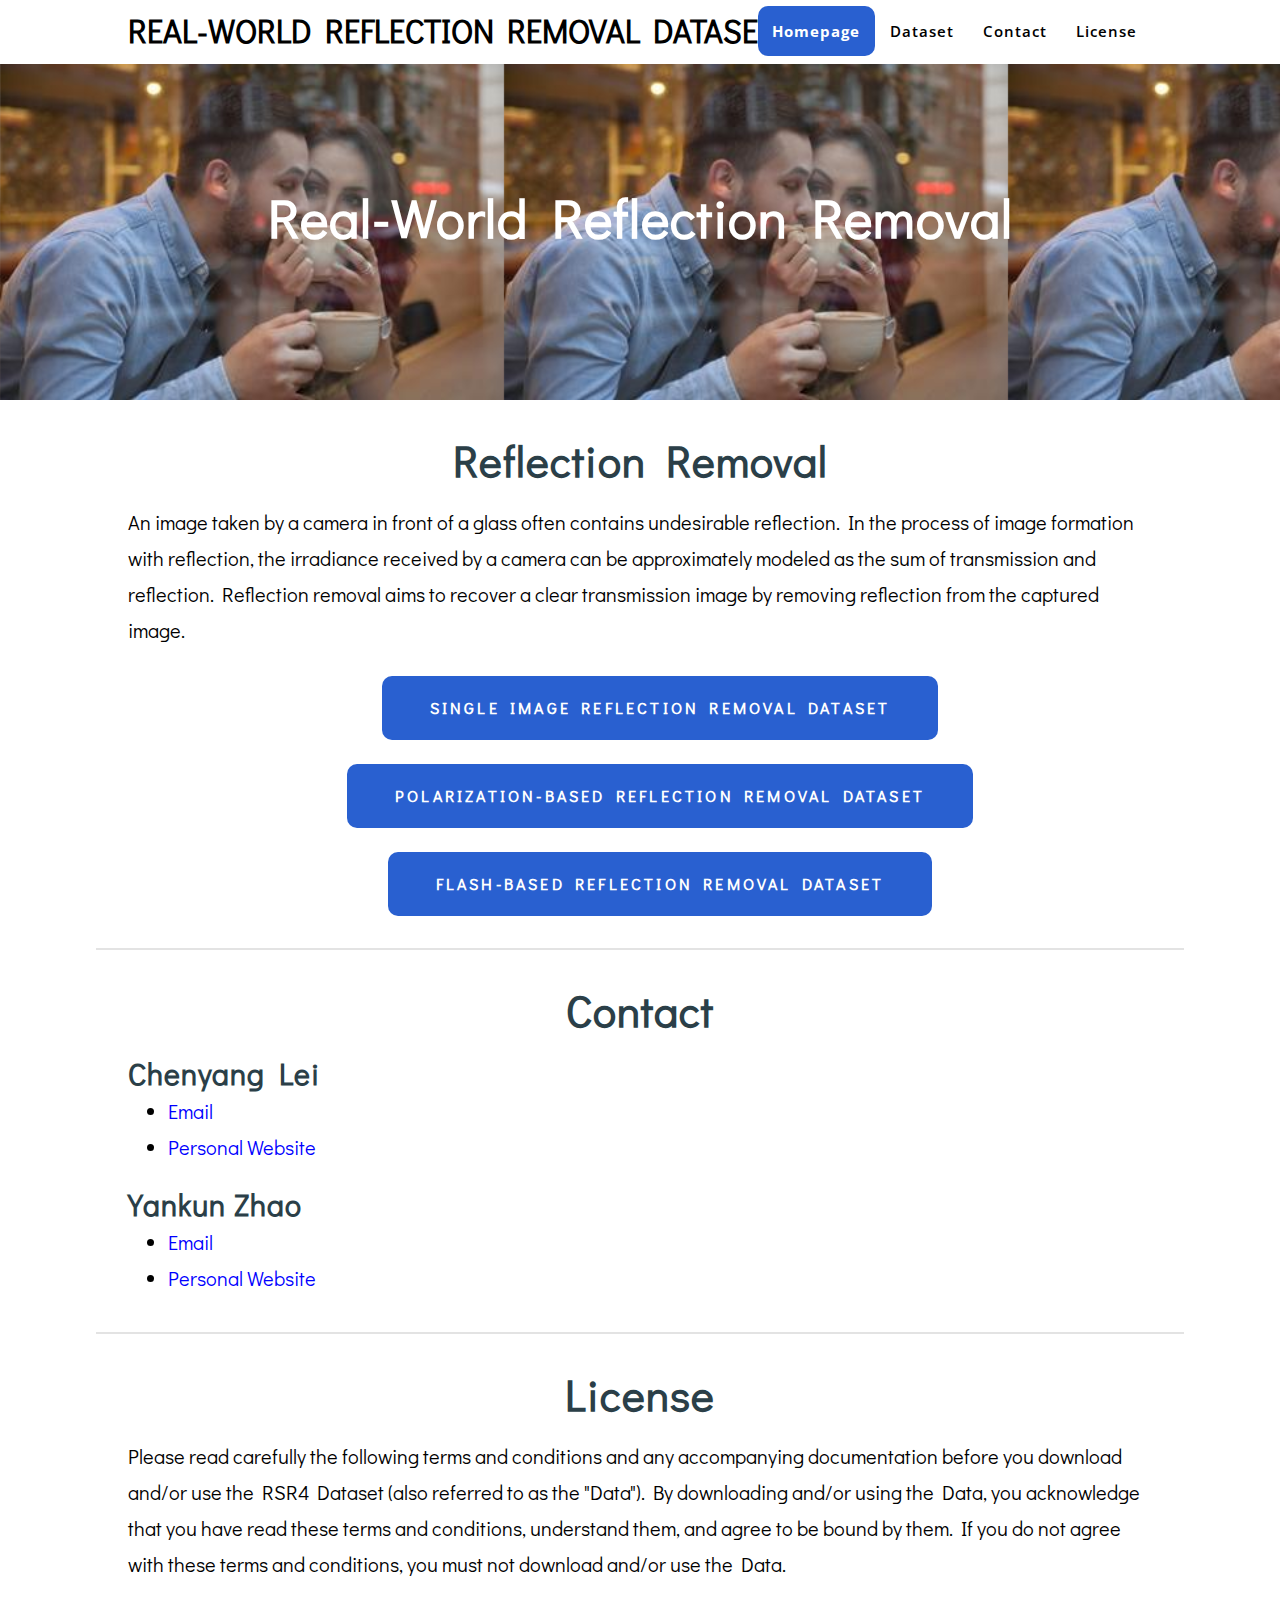
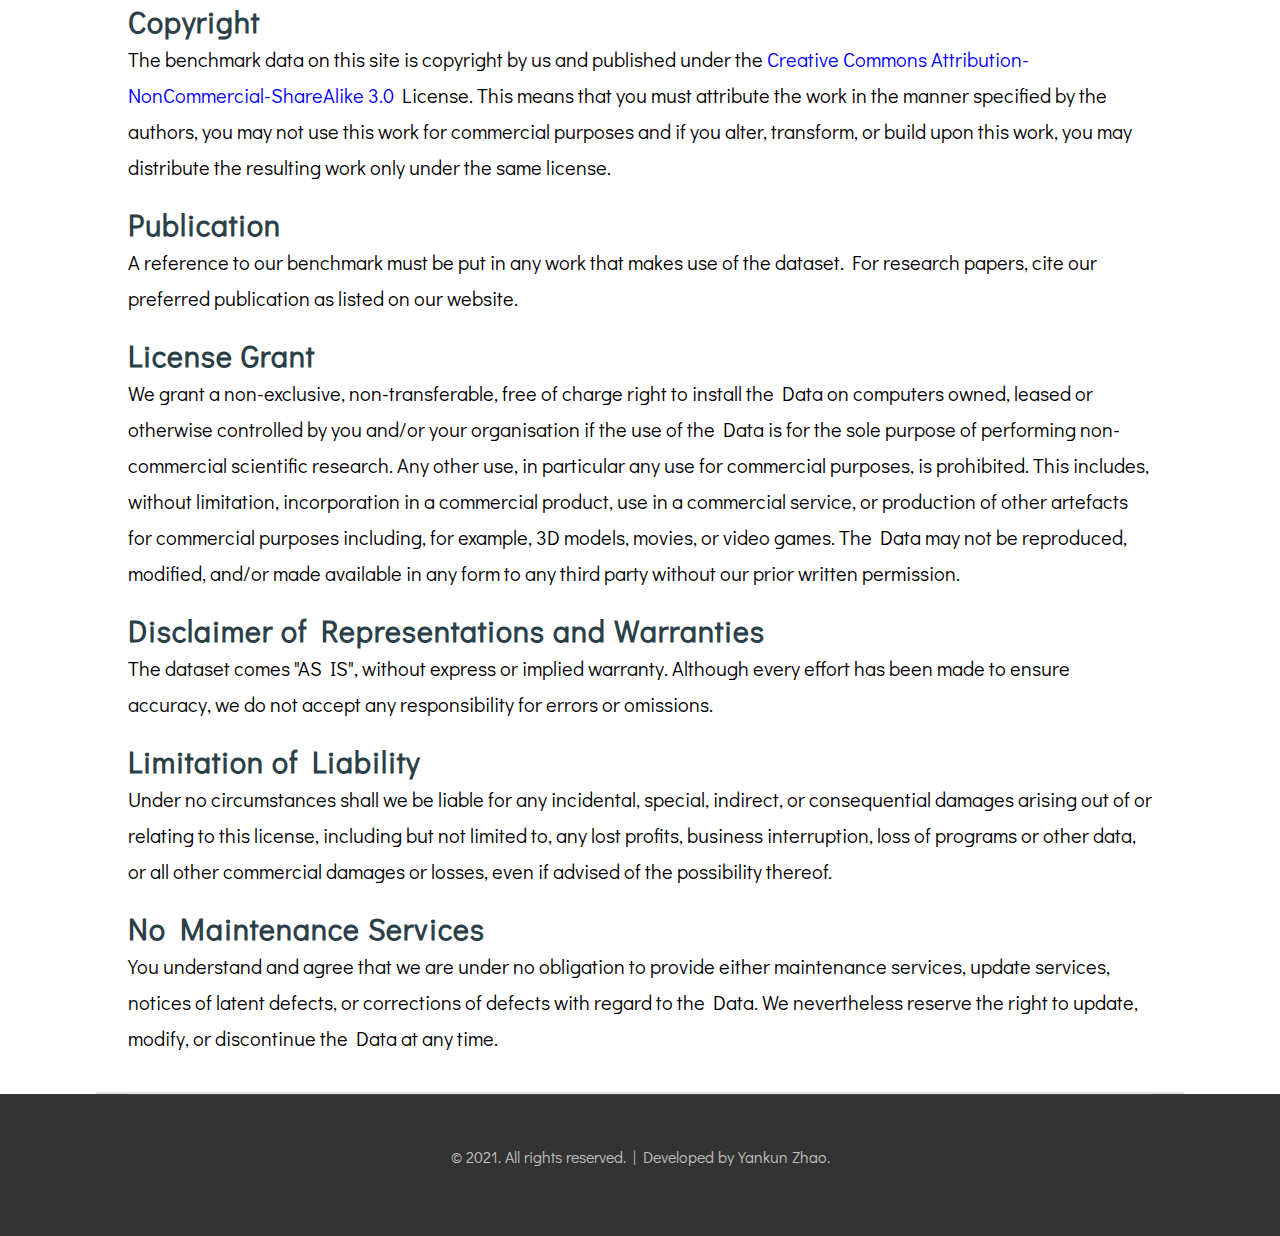
==== index.html @ a642fd0d "Update" ====
<!DOCTYPE html PUBLIC "-//W3C//DTD XHTML 1.0 Strict//EN" "http://www.w3.org/TR/xhtml1/DTD/xhtml1-strict.dtd">
<html xmlns="http://www.w3.org/1999/xhtml">




<head>
<meta http-equiv="Content-Type" content="text/html; charset=utf-8" />
<title>Real-World Reflection Removal Datasets</title>
<meta name="keywords" content="" />
<meta name="description" content="" />
<link href="https://fonts.googleapis.com/css?family=Varela" rel="stylesheet" />
<link href="https://fonts.googleapis.com/css?family=Didact+Gothic" rel="stylesheet" />
<link href="https://fonts.googleapis.com/css?family=Open+Sans:400,300,600,700,800" rel="stylesheet" />
<link href="default.css" rel="stylesheet" type="text/css" media="all" />
<link href="fonts.css" rel="stylesheet" type="text/css" media="all" />
<!-- <script src="https://ajax.googleapis.com/ajax/libs/jquery/3.5.1/jquery.min.js"></script> -->
<!-- <script> 
    $(function(){
      $("#leaderboard_table").load("./table/leaderboard.html"); 
    });
</script> -->
</head>





<body>
<div id="wrapper">
	<div id="header-wrapper">
	<div id="header" class="container">
		<div id="logo">
			<h1><a href="#header">Real-World Reflection Removal Datasets</a></h1>
		</div>
		<div id="menu">
			<ul>
				<li class="current_page_item"><a href="#header" accesskey="1" title="">Homepage</a></li>
				<li>
					<div class="dropdown">
						<a class="dropbtn">Dataset</a>
						<div class="dropdown-content">
						    <a style="padding: 10px 0px;" href="Raw-RGB Dataset.html">Single Image</a>
						    <a style="padding: 10px 0px;" href="Polarized Dataset.html">Polarization-based</a>
						    <a style="padding: 10px 0px;" href="Flash-only Dataset.html">Flash-based</a>
						</div>
					</div>
				</li>			
				<li><a href="#Contact" accesskey="3" title="">Contact</a></li>
				<li><a href="#License" accesskey="4" title="">License</a></li>
			</ul>
		</div>
	</div>
	</div>
	<div id="banner">
		<div class="container">
			<div class="title" style="margin-top: 3.5em; font-size: 20px">
				<h2>Real-World Reflection Removal</h2>
			</div>
		</div>
	</div>


	<div id="Dataset" class="container" style="border-bottom: 2px solid #E3E3E3;">
		<div class="title" style="margin-bottom: 1em; text-align: center">
			<h2>Reflection Removal</h2>
		</div>

		<p style="text-align: left;">An image taken by a camera in front of a glass often contains undesirable reflection. In the process of image formation with reflection, the irradiance received by a camera can be approximately modeled as the sum of transmission and reflection. Reflection removal aims to recover a clear transmission image by removing reflection from the captured image.</p>
		
		<ul class="actions">
			<li><a href="Raw-RGB Dataset.html" class="button">single image reflection removal dataset</a></li>
		</ul>
		<ul class="actions">
			<li><a href="Polarized Dataset.html" class="button">polarization-based reflection removal dataset</a></li>
		</ul>
		<ul class="actions">
			<li><a href="Flash-only Dataset.html" class="button">flash-based reflection removal dataset</a></li>
		</ul>

	</div>


	<div id="Contact" class="container" style="border-bottom: 2px solid #E3E3E3;">
		<div class="title" style="margin-bottom: 1em; text-align: center">
			<h2>Contact</h2>
		</div>

		
		<h3 style="margin-block-start: 0em;">Chenyang Lei</h3>
		<ul style="list-style-type: disc; line-height: 180%; font-size: 20px;">
          <li><a href="mailto:leichenyang7@gmail.com">Email</a></li>
          <li><a href="https://chenyanglei.github.io/">Personal Website</a></li>
        </ul>

        <h3 style="margin-block-start: 0em;">Yankun Zhao</h3>
		<ul style="list-style-type: disc; line-height: 180%; font-size: 20px;">
          <li><a href="mailto:yzhaock@connect.ust.hk">Email</a></li>
          <li><a href="#">Personal Website</a></li>
        </ul>       		
		
	</div>






	<div id="License" class="container" style="border-bottom: 2px solid #E3E3E3;">
		<div class="title" style="margin-bottom: 1em; text-align: center">
			<h2>License</h2>
		</div>

		
		<p style="text-align: left;">Please read carefully the following terms and conditions and any accompanying documentation before you download and/or use the RSR4 Dataset (also referred to as the "Data"). By downloading and/or using the Data, you acknowledge that you have read these terms and conditions, understand them, and agree to be bound by them. If you do not agree with these terms and conditions, you must not download and/or use the Data.</p>
	

	
		<h3 style="margin-block-start: 0em;">Copyright</h3>
		<p style="text-align: left;">The benchmark data on this site is copyright by us and published under the <a rel="license" href="http://creativecommons.org/licenses/by-nc-sa/3.0/" style=" font-size: 20px;">Creative Commons Attribution-NonCommercial-ShareAlike 3.0</a> License. This means that you must attribute the work in the manner specified by the authors, you may not use this work for commercial purposes and if you alter, transform, or build upon this work, you may distribute the resulting work only under the same license.</p>    		
	

	
		<h3 style="margin-block-start: 0em;">Publication</h3>
		<p style="text-align: left;">A reference to our benchmark must be put in any work that makes use of the dataset. For research papers, cite our preferred publication as listed on our website.</p>    		
	

	
		<h3 style="margin-block-start: 0em;">License Grant</h3>
		<p style="text-align: left;">We grant a non-exclusive, non-transferable, free of charge right to install the Data on computers owned, leased or otherwise controlled by you and/or your organisation if the use of the Data is for the sole purpose of performing non-commercial scientific research. Any other use, in particular any use for commercial purposes, is prohibited. This includes, without limitation, incorporation in a commercial product, use in a commercial service, or production of other artefacts for commercial purposes including, for example, 3D models, movies, or video games. The Data may not be reproduced, modified, and/or made available in any form to any third party without our prior written permission.</p>    		
	

	
		<h3 style="margin-block-start: 0em;">Disclaimer of Representations and Warranties</h3>
		<p style="text-align: left;">The dataset comes "AS IS", without express or implied warranty. Although every effort has been made to ensure accuracy, we do not accept any responsibility for errors or omissions.</p> 		
	

	
		<h3 style="margin-block-start: 0em;">Limitation of Liability</h3>
		<p style="text-align: left;">Under no circumstances shall we be liable for any incidental, special, indirect, or consequential damages arising out of or relating to this license, including but not limited to, any lost profits, business interruption, loss of programs or other data, or all other commercial damages or losses, even if advised of the possibility thereof.</p> 		
	

	
		<h3 style="margin-block-start: 0em;">No Maintenance Services</h3>
		<p style="text-align: left;">You understand and agree that we are under no obligation to provide either maintenance services, update services, notices of latent defects, or corrections of defects with regard to the Data. We nevertheless reserve the right to update, modify, or discontinue the Data at any time.</p> 		
		

	</div>
</div>



	


	<div id="copyright" class="container">
		<p>&copy; 2021. All rights reserved. | Developed by Yankun Zhao.</p>
	</div>

</body>
</html>
---- default.css ----
html, body
	{
		height: 100%;
	}
	
	body
	{
		margin: 0px;
		padding: 0px;
		background: #333333;
		font-family: 'Didact Gothic', sans-serif;
		font-size: 12pt;
		font-weight: 400;
		color: #000000;
	}

	/*body
	{
		margin: 0px;
		padding: 0px;
		background: #181818;
		font-family: 'Didact Gothic', sans-serif;
		font-size: 12pt;
		font-weight: 200;
		color: #FFF;
	}*/
	
	
	h1, h2, h3, h4
	{
		margin: 0;
		padding: 0;
		font-weight: 700;
		color: #2B3F48;
	}

	h2
	{
		letter-spacing: 1px;
	}

	h3
	{
		font-size: 30px;
		margin-top: 1em;
		letter-spacing: 1px;
	}

	h4
	{
		font-size: 25px;
		margin-top: 1em;
		letter-spacing: 0.5px;
	}
	
	p, ol, ul
	{
		margin-top: 0;
	}
	
	ol, ul
	{
		padding: 0;
		list-style-type: disc;
	}

	ul
	{
		display: block;
	    list-style-type: disc;
	    margin-block-start: 0em;
	    margin-block-end: 1em;
	    margin-inline-start: 0px;
	    margin-inline-end: 0px;
	    padding-inline-start: 40px;
	}
	
	ul.actions
	{	
		list-style-type: none;
		text-align: center;
	}
		
	ul.actions li
	{
	}
	
	p
	{
		font-size: 20px;
		line-height: 180%;
	}
	
	strong
	{
	}
	
	a
	{
		color: #0000FF;
		text-decoration: none;
	}
	
	a:hover
	{
		text-decoration: underline;
	}
	
	.container
	{
		overflow: visible;
		margin: 0em auto;
		width: 80%;
	}
	
/*********************************************************************************/
/* Image Style                                                                   */
/*********************************************************************************/

	.image
	{
		display: inline-block;
	}
	
	.image img
	{
		display: block;
		width: 100%;
	}
	
	.image-full
	{
		display: block;
		width: 100%;
		margin: 0 0 2em 0;
	}
	
	.image-left
	{
		float: left;
		margin: 0 2em 2em 0;
	}
	
	.image-centered
	{
		display: block;
		margin: 0 0 2em 0;
	}
	
	.image-centered img
	{
		margin: 0 auto;
		width: auto;
	}

/*********************************************************************************/
/* List Styles                                                                   */
/*********************************************************************************/

	ul.staff
	{
		margin-bottom: 3em;
	}

	ul.staff li
	{
		display: inline-block;
	}
	
	ul.staff li img
	{
		width: 80%;
		border-radius: 50%;
	}


/*********************************************************************************/
/* Social Icon Styles                                                            */
/*********************************************************************************/

	ul.contact
	{
		margin: 0;
		padding: 2em 0em 0em 0em;
		list-style: none;
	}
	
	ul.contact li
	{
		display: inline-block;
		padding: 0em 0.30em;
		font-size: 1em;
	}
	
	ul.contact li span
	{
		display: none;
		margin: 0;
		padding: 0;
	}
	
	ul.contact li a
	{
		color: #FFF;
	}
	
	ul.contact li a:before
	{
		display: inline-block;
		background: #3f3f3f;
		width: 40px;
		height: 40px;
		line-height: 40px;
		border-radius: 20px;
		text-align: center;
		color: #FFFFFF;
	}
	
	ul.contact li a.icon-twitter:before { background: #2DAAE4; }
	ul.contact li a.icon-facebook:before { background: #39599F; }
	ul.contact li a.icon-dribbble:before { background: #C4376B;	}
	ul.contact li a.icon-tumblr:before { background: #31516A; }
	ul.contact li a.icon-rss:before { background: #F2600B; }

/*********************************************************************************/
/* Button Style                                                                  */
/*********************************************************************************/

	.button
	{
		display: inline-block;
		padding: 0em 3em;
		background: #009E2D;
		letter-spacing: 0.20em;
		line-height: 4em;
		text-decoration: none;
		text-transform: uppercase;
		font-weight: 400;
		font-size: 1em;
		color: #FFF;
	}
	
	.button:before
	{
		display: inline-block;
		background: #FFC31F;
		margin-right: 1em;
		width: 40px;
		height: 40px;
		line-height: 40px;
		border-radius: 20px;
		text-align: center;
		color: #272925;
	}
	
/*********************************************************************************/
/* Heading Titles                                                                */
/*********************************************************************************/

	.title
	{
		margin-bottom: 2em;
	}
	
	.title h2
	{
		font-size: 2.7em;
	}
	
	.title .byline
	{
		font-size: 1.7em;
		color: #6F6F6F;
	}
		
/*********************************************************************************/
/* 4-column                                                                      */
/*********************************************************************************/

	.box1,
	.box2,
	.box3,
	.box4
	{
		width: 235px;
	}
	
	.box1,
	.box2,
	.box3,
	{
		float: left;
		margin-right: 20px;
	}
	
	.box4
	{
		float: right;
	}
	
/*********************************************************************************/
/* 3-column                                                                      */
/*********************************************************************************/

	.boxA,
	.boxB,
	.boxC
	{
		width: 20%;
	}

	.boxA
	{
		float: left;
		margin-left: 15%;
		margin-right: 5%;
	}
	
	.boxB{
		float: left;
		margin-right: 5%;
	}

	.boxC
	{
		float: right;
		margin-right: 15%;
	}

/*********************************************************************************/
/* 2-column                                                                      */
/*********************************************************************************/

	.tbox1,
	.tbox2
	{
		width: 575px;
	}
	
	.tbox1
	{
		float: left;
	}

	.tbox2
	{
		float: right;
	}
	
	#wrapper
	{
		background: #FFF;
	}

/*********************************************************************************/
/* Header                                                                        */
/*********************************************************************************/

	#header-wrapper
	{
		height: 4em;
		background: #FFF;
	}

	#header
	{
		position: relative;
		padding: 3em 0em;
	}

/*********************************************************************************/
/* Logo                                                                          */
/*********************************************************************************/

	#logo
	{
		position: absolute;
		top: 0.6em;
		left: 0;
	}
	
	#logo h1
	{
		color: #FFF;
	}
	
	#logo a
	{
		font-family: 'Didact Gothic', sans-serif;
		text-decoration: none;
		text-transform: uppercase;
		color: #000000;
	}

/*********************************************************************************/
/* Menu                                                                          */
/*********************************************************************************/

	#menu
	{
		position: absolute;
		top: 1.25em;
		right: 0;
		font-weight: 600;
	}
	
	#menu ul
	{
		display: inline-block;
	}
	
	#menu li
	{
		display: block;
		float: left;
		text-align: center;
	}
	
	#menu li a, #menu li span
	{
		font-family: 'Open Sans', sans-serif;

		padding: 1em 1em;
		letter-spacing: 1px;
		text-decoration: none;
		/*text-transform: uppercase;*/
		font-size: 11pt;
		color: #000000;
	}
	
	#menu li:hover a, #menu li.active a, #menu li.active span
	{
		font-weight: 700;
	}
	
	#menu .current_page_item a
	{
		background: #2960d0;
		border-radius: 10px;
		color: #FFF;
		font-weight: 700;
	}
	
	#menu .icon
	{
	}

/*********************************************************************************/
/* Banner                                                                        */
/*********************************************************************************/

	#banner
	{
		height: 15em;
		overflow: hidden;
		padding: 3em 0em 3em 0em;
		background-image: url(./images/6.jpg), linear-gradient(180deg, white, #666666);
		background-repeat: repeat;
		background-size: auto 100%;
		text-align: center;
		color: rgba(255,255,255,.8);
	}

	#banner .title
	{	
		font-family: 'Didact Gothic', sans-serif;
		margin-bottom: 1em;
	}

	#banner .title h2
	{
		color: #FFF;
	}

	#banner .title .byline
	{
		color: rgba(255,255,255,.6);
	}
	
	#banner .button
	{
		margin-top: 3em;
		background: #2960d0 !important;
		border-radius: 10px;
		color: #FFF;
		font-weight: 700;
	}

/*********************************************************************************/
/* Page                                                                          */
/*********************************************************************************/

	#page
	{
		padding: 5em 0em;
		text-align: center;
	}
	
	#page .button
	{
		margin-top: 2em;
		display: inline-block;
		text-align: center;
	}

/*********************************************************************************/
/* Content                                                                       */
/*********************************************************************************/

	#content
	{
	}

/*********************************************************************************/
/* Sidebar                                                                       */
/*********************************************************************************/

	#sidebar
	{
	}

/*********************************************************************************/
/* Footer                                                                        */
/*********************************************************************************/

	#footer
	{
	}

/*********************************************************************************/
/* Copyright                                                                     */
/*********************************************************************************/

	#copyright
	{
		overflow: hidden;
		padding: 3em 0em;
		border-top: 1px solid rgba(255,255,255,0.08);
	}
	
	#copyright p
	{
		text-align: center;
		font-size: 1em;
		color: rgba(255,255,255,0.7);
	}
	
	#copyright a
	{
		text-decoration: none;
		color: rgba(255,255,255,0.8);
	}

/*********************************************************************************/
/* Featured                                                                      */
/*********************************************************************************/

	#featured
	{
		overflow: hidden;
		padding: 5em 0em;
		background: #009E2D;
		color: rgba(255,255,255,.8);
		text-align: center;
	}

	#featured a
	{
		color: rgba(255,255,255,1);
	}
	
	#featured .button
	{
		background: #FFF;
		margin-top: 3em;
		font-size: 1em;
		color: #009E2D;
	}

	#featured .title
	{
	}

	#featured .title h2
	{
		color: #FFF;
	}

	#featured .title .byline
	{
		color: rgba(255,255,255,.6);
	}

/*********************************************************************************/
/* Featured                                                                      */
/*********************************************************************************/

.box
{
	padding: 2em 2em 2em 2em;
	border: 2px solid rgba(0,0,0,0.1);
	border-radius: 10px;
	text-align: center;
}


	#extra
	{
		overflow: hidden;
		padding: 2em 2em 1em 2em;
	}
	
	#extra .title
	{
		text-align: center;
	}
	
	#extra .button
	{
		margin-top: 5em;
	}
	
	#extra .fa
	{
		display: block;
		margin-bottom: 0.5em;
		text-align: center;
		font-size: 3em;
	}

	#Dataset
	{
		overflow: hidden;
		padding: 2em 2em 1em 2em;
	}

	#Dataset .button
	{
		margin-top: 0.5em;
		background: #2960d0 !important;
		border-radius: 10px;
		color: #FFF;
		font-weight: 700;
	}

	#Leaderboard
	{
		overflow: hidden;
		padding: 2em 2em 1em 2em;
	}

	#Contact
	{
		overflow: hidden;
		padding: 2em 2em 1em 2em;
	}

	#License
	{
		overflow: hidden;
		padding: 2em 2em 1em 2em;
	}

pre 
{
    display: block;
    padding: 9.5px;
    margin: 0 0 10px;
    font-size: 13px;
    line-height: 1.42857143;
    color: #333;
    word-break: break-all;
    word-wrap: break-word;
    background-color: #f5f5f5;
    border: 1px solid #ccc;
    border-radius: 10px;
    text-align: left;
}

.styled-table {
    border-collapse: collapse;
    margin: 25px 0;
    font-family: 'Didact Gothic', sans-serif;
	font-size: 17px;
	letter-spacing: 0.1em;
    width: 100%;
    box-shadow: 0 0 20px rgba(0, 0, 0, 0.15);
    font-weight: 600;
}

.styled-table thead tr {
	font-size: 17px;
	font-weight: 700;
    background-color: #2960d0;
    color: #ffffff;
    text-align: center;
}

.styled-table th,
.styled-table td {
    padding: 12px 15px;
    text-align: center;
}

.styled-table tbody tr {
    border-bottom: 1px solid #dddddd;
    text-align: center;
}

.styled-table tbody tr:nth-of-type(even) {
    background-color: #f3f3f3;
}

.styled-table tbody tr:last-of-type {
    border-bottom: 2px solid #2960d0;
}

.dropbtn {
}

.dropdown {
	position: relative;
	display: inline-block;
}

.dropdown-content {
	border-radius: 10px;
	margin-top: 1em;
	display: none;
	position: absolute;
	background-color: #f1f1f1;
	width: 180%;
	box-shadow: 0px 8px 16px 0px rgba(0,0,0,0.2);
	z-index: 1;
	overflow:auto;
}

.dropdown-content a {
	color: black;
	text-decoration: none;
	display: block;
}

.dropdown-content a:hover {background-color: #ddd;}

.dropdown:hover .dropdown-content {display: block; background-color: #f1f1f1;}

.dropdown:hover .dropbtn {}

/*background: #2960d0;
		border-radius: 10px;
		color: #FFF;
		font-weight: 700;*/
/*#DSlist a{background-color: #f1f1f1;}

#DSlist .dropdown-content{background-color: #f1f1f1;}

#DSlist a:hover {background-color: #ddd;}*/

#menu .dropdown-content a
{
	background-color: #f1f1f1;
	padding: 10px 3px;
	color: black;
	font-weight: 700;
}

#menu .dropdown-content a:hover {background-color: #ddd;}
---- fonts.css ----
@charset 'UTF-8';

@font-face{font-family:'FontAwesome';src:url('font/fontawesome-webfont.eot?v=4.0.1');src:url('font/fontawesome-webfont.eot?#iefix&v=4.0.1') format('embedded-opentype'),url('font/fontawesome-webfont.woff?v=4.0.1') format('woff'),url('font/fontawesome-webfont.ttf?v=4.0.1') format('truetype'),url('font/fontawesome-webfont.svg?v=4.0.1#fontawesomeregular') format('svg');font-weight:normal;font-style:normal}

/*********************************************************************************/
/* Icons                                                                         */
/* Powered by Font Awesome by Dave Gandy | http://fontawesome.io                 */
/* Licensed under the SIL OFL 1.1 (font), MIT (CSS)                              */
/*********************************************************************************/

	.fa
	{
		text-decoration: none;
	}

		.fa:before
		{
			display:inline-block;
			font-family: FontAwesome;
			font-size: 1.25em;
			text-decoration: none;
			font-style: normal;
			font-weight: normal;
			line-height: 1;
			-webkit-font-smoothing:antialiased;
			-moz-osx-font-smoothing:grayscale;
		}

		.fa-lg{font-size:1.3333333333333333em;line-height:.75em;vertical-align:-15%}
		.fa-2x{font-size:2em}
		.fa-3x{font-size:3em}
		.fa-4x{font-size:4em}
		.fa-5x{font-size:5em}
		.fa-fw{width:1.2857142857142858em;text-align:center}
		.fa-ul{padding-left:0;margin-left:2.142857142857143em;list-style-type:none}.fa-ul>li{position:relative}
		.fa-li{position:absolute;left:-2.142857142857143em;width:2.142857142857143em;top:.14285714285714285em;text-align:center}.fa-li.fa-lg{left:-1.8571428571428572em}
		.fa-border{padding:.2em .25em .15em;border:solid .08em #eee;border-radius:.1em}
		.pull-right{float:right}
		.pull-left{float:left}
		.fa.pull-left{margin-right:.3em}
		.fa.pull-right{margin-left:.3em}
		.fa-spin{-webkit-animation:spin 2s infinite linear;-moz-animation:spin 2s infinite linear;-o-animation:spin 2s infinite linear;animation:spin 2s infinite linear}
		@-moz-keyframes spin{0%{-moz-transform:rotate(0deg)} 100%{-moz-transform:rotate(359deg)}}@-webkit-keyframes spin{0%{-webkit-transform:rotate(0deg)} 100%{-webkit-transform:rotate(359deg)}}@-o-keyframes spin{0%{-o-transform:rotate(0deg)} 100%{-o-transform:rotate(359deg)}}@-ms-keyframes spin{0%{-ms-transform:rotate(0deg)} 100%{-ms-transform:rotate(359deg)}}@keyframes spin{0%{transform:rotate(0deg)} 100%{transform:rotate(359deg)}}.fa-rotate-90{filter:progid:DXImageTransform.Microsoft.BasicImage(rotation=1);-webkit-transform:rotate(90deg);-moz-transform:rotate(90deg);-ms-transform:rotate(90deg);-o-transform:rotate(90deg);transform:rotate(90deg)}
		.fa-rotate-180{filter:progid:DXImageTransform.Microsoft.BasicImage(rotation=2);-webkit-transform:rotate(180deg);-moz-transform:rotate(180deg);-ms-transform:rotate(180deg);-o-transform:rotate(180deg);transform:rotate(180deg)}
		.fa-rotate-270{filter:progid:DXImageTransform.Microsoft.BasicImage(rotation=3);-webkit-transform:rotate(270deg);-moz-transform:rotate(270deg);-ms-transform:rotate(270deg);-o-transform:rotate(270deg);transform:rotate(270deg)}
		.fa-flip-horizontal{filter:progid:DXImageTransform.Microsoft.BasicImage(rotation=0, mirror=1);-webkit-transform:scale(-1, 1);-moz-transform:scale(-1, 1);-ms-transform:scale(-1, 1);-o-transform:scale(-1, 1);transform:scale(-1, 1)}
		.fa-flip-vertical{filter:progid:DXImageTransform.Microsoft.BasicImage(rotation=2, mirror=1);-webkit-transform:scale(1, -1);-moz-transform:scale(1, -1);-ms-transform:scale(1, -1);-o-transform:scale(1, -1);transform:scale(1, -1)}
		.fa-stack{position:relative;display:inline-block;width:2em;height:2em;line-height:2em;vertical-align:middle}
		.fa-stack-1x,.fa-stack-2x{position:absolute;left:0;width:100%;text-align:center}
		.fa-stack-1x{line-height:inherit}
		.fa-stack-2x{font-size:2em}
		.fa-inverse{color:#fff}
		.fa-glass:before{content:"\f000"}
		.fa-music:before{content:"\f001"}
		.fa-search:before{content:"\f002"}
		.fa-envelope-o:before{content:"\f003"}
		.fa-heart:before{content:"\f004"}
		.fa-star:before{content:"\f005"}
		.fa-star-o:before{content:"\f006"}
		.fa-user:before{content:"\f007"}
		.fa-film:before{content:"\f008"}
		.fa-th-large:before{content:"\f009"}
		.fa-th:before{content:"\f00a"}
		.fa-th-list:before{content:"\f00b"}
		.fa-check:before{content:"\f00c"}
		.fa-times:before{content:"\f00d"}
		.fa-search-plus:before{content:"\f00e"}
		.fa-search-minus:before{content:"\f010"}
		.fa-power-off:before{content:"\f011"}
		.fa-signal:before{content:"\f012"}
		.fa-gear:before,.fa-cog:before{content:"\f013"}
		.fa-trash-o:before{content:"\f014"}
		.fa-home:before{content:"\f015"}
		.fa-file-o:before{content:"\f016"}
		.fa-clock-o:before{content:"\f017"}
		.fa-road:before{content:"\f018"}
		.fa-download:before{content:"\f019"}
		.fa-arrow-circle-o-down:before{content:"\f01a"}
		.fa-arrow-circle-o-up:before{content:"\f01b"}
		.fa-inbox:before{content:"\f01c"}
		.fa-play-circle-o:before{content:"\f01d"}
		.fa-rotate-right:before,.fa-repeat:before{content:"\f01e"}
		.fa-refresh:before{content:"\f021"}
		.fa-list-alt:before{content:"\f022"}
		.fa-lock:before{content:"\f023"}
		.fa-flag:before{content:"\f024"}
		.fa-headphones:before{content:"\f025"}
		.fa-volume-off:before{content:"\f026"}
		.fa-volume-down:before{content:"\f027"}
		.fa-volume-up:before{content:"\f028"}
		.fa-qrcode:before{content:"\f029"}
		.fa-barcode:before{content:"\f02a"}
		.fa-tag:before{content:"\f02b"}
		.fa-tags:before{content:"\f02c"}
		.fa-book:before{content:"\f02d"}
		.fa-bookmark:before{content:"\f02e"}
		.fa-print:before{content:"\f02f"}
		.fa-camera:before{content:"\f030"}
		.fa-font:before{content:"\f031"}
		.fa-bold:before{content:"\f032"}
		.fa-italic:before{content:"\f033"}
		.fa-text-height:before{content:"\f034"}
		.fa-text-width:before{content:"\f035"}
		.fa-align-left:before{content:"\f036"}
		.fa-align-center:before{content:"\f037"}
		.fa-align-right:before{content:"\f038"}
		.fa-align-justify:before{content:"\f039"}
		.fa-list:before{content:"\f03a"}
		.fa-dedent:before,.fa-outdent:before{content:"\f03b"}
		.fa-indent:before{content:"\f03c"}
		.fa-video-camera:before{content:"\f03d"}
		.fa-picture-o:before{content:"\f03e"}
		.fa-pencil:before{content:"\f040"}
		.fa-map-marker:before{content:"\f041"}
		.fa-adjust:before{content:"\f042"}
		.fa-tint:before{content:"\f043"}
		.fa-edit:before,.fa-pencil-square-o:before{content:"\f044"}
		.fa-share-square-o:before{content:"\f045"}
		.fa-check-square-o:before{content:"\f046"}
		.fa-move:before{content:"\f047"}
		.fa-step-backward:before{content:"\f048"}
		.fa-fast-backward:before{content:"\f049"}
		.fa-backward:before{content:"\f04a"}
		.fa-play:before{content:"\f04b"}
		.fa-pause:before{content:"\f04c"}
		.fa-stop:before{content:"\f04d"}
		.fa-forward:before{content:"\f04e"}
		.fa-fast-forward:before{content:"\f050"}
		.fa-step-forward:before{content:"\f051"}
		.fa-eject:before{content:"\f052"}
		.fa-chevron-left:before{content:"\f053"}
		.fa-chevron-right:before{content:"\f054"}
		.fa-plus-circle:before{content:"\f055"}
		.fa-minus-circle:before{content:"\f056"}
		.fa-times-circle:before{content:"\f057"}
		.fa-check-circle:before{content:"\f058"}
		.fa-question-circle:before{content:"\f059"}
		.fa-info-circle:before{content:"\f05a"}
		.fa-crosshairs:before{content:"\f05b"}
		.fa-times-circle-o:before{content:"\f05c"}
		.fa-check-circle-o:before{content:"\f05d"}
		.fa-ban:before{content:"\f05e"}
		.fa-arrow-left:before{content:"\f060"}
		.fa-arrow-right:before{content:"\f061"}
		.fa-arrow-up:before{content:"\f062"}
		.fa-arrow-down:before{content:"\f063"}
		.fa-mail-forward:before,.fa-share:before{content:"\f064"}
		.fa-resize-full:before{content:"\f065"}
		.fa-resize-small:before{content:"\f066"}
		.fa-plus:before{content:"\f067"}
		.fa-minus:before{content:"\f068"}
		.fa-asterisk:before{content:"\f069"}
		.fa-exclamation-circle:before{content:"\f06a"}
		.fa-gift:before{content:"\f06b"}
		.fa-leaf:before{content:"\f06c"}
		.fa-fire:before{content:"\f06d"}
		.fa-eye:before{content:"\f06e"}
		.fa-eye-slash:before{content:"\f070"}
		.fa-warning:before,.fa-exclamation-triangle:before{content:"\f071"}
		.fa-plane:before{content:"\f072"}
		.fa-calendar:before{content:"\f073"}
		.fa-random:before{content:"\f074"}
		.fa-comment:before{content:"\f075"}
		.fa-magnet:before{content:"\f076"}
		.fa-chevron-up:before{content:"\f077"}
		.fa-chevron-down:before{content:"\f078"}
		.fa-retweet:before{content:"\f079"}
		.fa-shopping-cart:before{content:"\f07a"}
		.fa-folder:before{content:"\f07b"}
		.fa-folder-open:before{content:"\f07c"}
		.fa-resize-vertical:before{content:"\f07d"}
		.fa-resize-horizontal:before{content:"\f07e"}
		.fa-bar-chart-o:before{content:"\f080"}
		.fa-twitter-square:before{content:"\f081"}
		.fa-facebook-square:before{content:"\f082"}
		.fa-camera-retro:before{content:"\f083"}
		.fa-key:before{content:"\f084"}
		.fa-gears:before,.fa-cogs:before{content:"\f085"}
		.fa-comments:before{content:"\f086"}
		.fa-thumbs-o-up:before{content:"\f087"}
		.fa-thumbs-o-down:before{content:"\f088"}
		.fa-star-half:before{content:"\f089"}
		.fa-heart-o:before{content:"\f08a"}
		.fa-sign-out:before{content:"\f08b"}
		.fa-linkedin-square:before{content:"\f08c"}
		.fa-thumb-tack:before{content:"\f08d"}
		.fa-external-link:before{content:"\f08e"}
		.fa-sign-in:before{content:"\f090"}
		.fa-trophy:before{content:"\f091"}
		.fa-github-square:before{content:"\f092"}
		.fa-upload:before{content:"\f093"}
		.fa-lemon-o:before{content:"\f094"}
		.fa-phone:before{content:"\f095"}
		.fa-square-o:before{content:"\f096"}
		.fa-bookmark-o:before{content:"\f097"}
		.fa-phone-square:before{content:"\f098"}
		.fa-twitter:before{content:"\f099"}
		.fa-facebook:before{content:"\f09a"}
		.fa-github:before{content:"\f09b"}
		.fa-unlock:before{content:"\f09c"}
		.fa-credit-card:before{content:"\f09d"}
		.fa-rss:before{content:"\f09e"}
		.fa-hdd-o:before{content:"\f0a0"}
		.fa-bullhorn:before{content:"\f0a1"}
		.fa-bell:before{content:"\f0f3"}
		.fa-certificate:before{content:"\f0a3"}
		.fa-hand-o-right:before{content:"\f0a4"}
		.fa-hand-o-left:before{content:"\f0a5"}
		.fa-hand-o-up:before{content:"\f0a6"}
		.fa-hand-o-down:before{content:"\f0a7"}
		.fa-arrow-circle-left:before{content:"\f0a8"}
		.fa-arrow-circle-right:before{content:"\f0a9"}
		.fa-arrow-circle-up:before{content:"\f0aa"}
		.fa-arrow-circle-down:before{content:"\f0ab"}
		.fa-globe:before{content:"\f0ac"}
		.fa-wrench:before{content:"\f0ad"}
		.fa-tasks:before{content:"\f0ae"}
		.fa-filter:before{content:"\f0b0"}
		.fa-briefcase:before{content:"\f0b1"}
		.fa-fullscreen:before{content:"\f0b2"}
		.fa-group:before{content:"\f0c0"}
		.fa-chain:before,.fa-link:before{content:"\f0c1"}
		.fa-cloud:before{content:"\f0c2"}
		.fa-flask:before{content:"\f0c3"}
		.fa-cut:before,.fa-scissors:before{content:"\f0c4"}
		.fa-copy:before,.fa-files-o:before{content:"\f0c5"}
		.fa-paperclip:before{content:"\f0c6"}
		.fa-save:before,.fa-floppy-o:before{content:"\f0c7"}
		.fa-square:before{content:"\f0c8"}
		.fa-reorder:before{content:"\f0c9"}
		.fa-list-ul:before{content:"\f0ca"}
		.fa-list-ol:before{content:"\f0cb"}
		.fa-strikethrough:before{content:"\f0cc"}
		.fa-underline:before{content:"\f0cd"}
		.fa-table:before{content:"\f0ce"}
		.fa-magic:before{content:"\f0d0"}
		.fa-truck:before{content:"\f0d1"}
		.fa-pinterest:before{content:"\f0d2"}
		.fa-pinterest-square:before{content:"\f0d3"}
		.fa-google-plus-square:before{content:"\f0d4"}
		.fa-google-plus:before{content:"\f0d5"}
		.fa-money:before{content:"\f0d6"}
		.fa-caret-down:before{content:"\f0d7"}
		.fa-caret-up:before{content:"\f0d8"}
		.fa-caret-left:before{content:"\f0d9"}
		.fa-caret-right:before{content:"\f0da"}
		.fa-columns:before{content:"\f0db"}
		.fa-unsorted:before,.fa-sort:before{content:"\f0dc"}
		.fa-sort-down:before,.fa-sort-asc:before{content:"\f0dd"}
		.fa-sort-up:before,.fa-sort-desc:before{content:"\f0de"}
		.fa-envelope:before{content:"\f0e0"}
		.fa-linkedin:before{content:"\f0e1"}
		.fa-rotate-left:before,.fa-undo:before{content:"\f0e2"}
		.fa-legal:before,.fa-gavel:before{content:"\f0e3"}
		.fa-dashboard:before,.fa-tachometer:before{content:"\f0e4"}
		.fa-comment-o:before{content:"\f0e5"}
		.fa-comments-o:before{content:"\f0e6"}
		.fa-flash:before,.fa-bolt:before{content:"\f0e7"}
		.fa-sitemap:before{content:"\f0e8"}
		.fa-umbrella:before{content:"\f0e9"}
		.fa-paste:before,.fa-clipboard:before{content:"\f0ea"}
		.fa-lightbulb-o:before{content:"\f0eb"}
		.fa-exchange:before{content:"\f0ec"}
		.fa-cloud-download:before{content:"\f0ed"}
		.fa-cloud-upload:before{content:"\f0ee"}
		.fa-user-md:before{content:"\f0f0"}
		.fa-stethoscope:before{content:"\f0f1"}
		.fa-suitcase:before{content:"\f0f2"}
		.fa-bell-o:before{content:"\f0a2"}
		.fa-coffee:before{content:"\f0f4"}
		.fa-cutlery:before{content:"\f0f5"}
		.fa-file-text-o:before{content:"\f0f6"}
		.fa-building:before{content:"\f0f7"}
		.fa-hospital:before{content:"\f0f8"}
		.fa-ambulance:before{content:"\f0f9"}
		.fa-medkit:before{content:"\f0fa"}
		.fa-fighter-jet:before{content:"\f0fb"}
		.fa-beer:before{content:"\f0fc"}
		.fa-h-square:before{content:"\f0fd"}
		.fa-plus-square:before{content:"\f0fe"}
		.fa-angle-double-left:before{content:"\f100"}
		.fa-angle-double-right:before{content:"\f101"}
		.fa-angle-double-up:before{content:"\f102"}
		.fa-angle-double-down:before{content:"\f103"}
		.fa-angle-left:before{content:"\f104"}
		.fa-angle-right:before{content:"\f105"}
		.fa-angle-up:before{content:"\f106"}
		.fa-angle-down:before{content:"\f107"}
		.fa-desktop:before{content:"\f108"}
		.fa-laptop:before{content:"\f109"}
		.fa-tablet:before{content:"\f10a"}
		.fa-mobile-phone:before,.fa-mobile:before{content:"\f10b"}
		.fa-circle-o:before{content:"\f10c"}
		.fa-quote-left:before{content:"\f10d"}
		.fa-quote-right:before{content:"\f10e"}
		.fa-spinner:before{content:"\f110"}
		.fa-circle:before{content:"\f111"}
		.fa-mail-reply:before,.fa-reply:before{content:"\f112"}
		.fa-github-alt:before{content:"\f113"}
		.fa-folder-o:before{content:"\f114"}
		.fa-folder-open-o:before{content:"\f115"}
		.fa-expand-o:before{content:"\f116"}
		.fa-collapse-o:before{content:"\f117"}
		.fa-smile-o:before{content:"\f118"}
		.fa-frown-o:before{content:"\f119"}
		.fa-meh-o:before{content:"\f11a"}
		.fa-gamepad:before{content:"\f11b"}
		.fa-keyboard-o:before{content:"\f11c"}
		.fa-flag-o:before{content:"\f11d"}
		.fa-flag-checkered:before{content:"\f11e"}
		.fa-terminal:before{content:"\f120"}
		.fa-code:before{content:"\f121"}
		.fa-reply-all:before{content:"\f122"}
		.fa-mail-reply-all:before{content:"\f122"}
		.fa-star-half-empty:before,.fa-star-half-full:before,.fa-star-half-o:before{content:"\f123"}
		.fa-location-arrow:before{content:"\f124"}
		.fa-crop:before{content:"\f125"}
		.fa-code-fork:before{content:"\f126"}
		.fa-unlink:before,.fa-chain-broken:before{content:"\f127"}
		.fa-question:before{content:"\f128"}
		.fa-info:before{content:"\f129"}
		.fa-exclamation:before{content:"\f12a"}
		.fa-superscript:before{content:"\f12b"}
		.fa-subscript:before{content:"\f12c"}
		.fa-eraser:before{content:"\f12d"}
		.fa-puzzle-piece:before{content:"\f12e"}
		.fa-microphone:before{content:"\f130"}
		.fa-microphone-slash:before{content:"\f131"}
		.fa-shield:before{content:"\f132"}
		.fa-calendar-o:before{content:"\f133"}
		.fa-fire-extinguisher:before{content:"\f134"}
		.fa-rocket:before{content:"\f135"}
		.fa-maxcdn:before{content:"\f136"}
		.fa-chevron-circle-left:before{content:"\f137"}
		.fa-chevron-circle-right:before{content:"\f138"}
		.fa-chevron-circle-up:before{content:"\f139"}
		.fa-chevron-circle-down:before{content:"\f13a"}
		.fa-html5:before{content:"\f13b"}
		.fa-css3:before{content:"\f13c"}
		.fa-anchor:before{content:"\f13d"}
		.fa-unlock-o:before{content:"\f13e"}
		.fa-bullseye:before{content:"\f140"}
		.fa-ellipsis-horizontal:before{content:"\f141"}
		.fa-ellipsis-vertical:before{content:"\f142"}
		.fa-rss-square:before{content:"\f143"}
		.fa-play-circle:before{content:"\f144"}
		.fa-ticket:before{content:"\f145"}
		.fa-minus-square:before{content:"\f146"}
		.fa-minus-square-o:before{content:"\f147"}
		.fa-level-up:before{content:"\f148"}
		.fa-level-down:before{content:"\f149"}
		.fa-check-square:before{content:"\f14a"}
		.fa-pencil-square:before{content:"\f14b"}
		.fa-external-link-square:before{content:"\f14c"}
		.fa-share-square:before{content:"\f14d"}
		.fa-compass:before{content:"\f14e"}
		.fa-toggle-down:before,.fa-caret-square-o-down:before{content:"\f150"}
		.fa-toggle-up:before,.fa-caret-square-o-up:before{content:"\f151"}
		.fa-toggle-right:before,.fa-caret-square-o-right:before{content:"\f152"}
		.fa-euro:before,.fa-eur:before{content:"\f153"}
		.fa-gbp:before{content:"\f154"}
		.fa-dollar:before,.fa-usd:before{content:"\f155"}
		.fa-rupee:before,.fa-inr:before{content:"\f156"}
		.fa-cny:before,.fa-rmb:before,.fa-yen:before,.fa-jpy:before{content:"\f157"}
		.fa-ruble:before,.fa-rouble:before,.fa-rub:before{content:"\f158"}
		.fa-won:before,.fa-krw:before{content:"\f159"}
		.fa-bitcoin:before,.fa-btc:before{content:"\f15a"}
		.fa-file:before{content:"\f15b"}
		.fa-file-text:before{content:"\f15c"}
		.fa-sort-alpha-asc:before{content:"\f15d"}
		.fa-sort-alpha-desc:before{content:"\f15e"}
		.fa-sort-amount-asc:before{content:"\f160"}
		.fa-sort-amount-desc:before{content:"\f161"}
		.fa-sort-numeric-asc:before{content:"\f162"}
		.fa-sort-numeric-desc:before{content:"\f163"}
		.fa-thumbs-up:before{content:"\f164"}
		.fa-thumbs-down:before{content:"\f165"}
		.fa-youtube-square:before{content:"\f166"}
		.fa-youtube:before{content:"\f167"}
		.fa-xing:before{content:"\f168"}
		.fa-xing-square:before{content:"\f169"}
		.fa-youtube-play:before{content:"\f16a"}
		.fa-dropbox:before{content:"\f16b"}
		.fa-stack-overflow:before{content:"\f16c"}
		.fa-instagram:before{content:"\f16d"}
		.fa-flickr:before{content:"\f16e"}
		.fa-adn:before{content:"\f170"}
		.fa-bitbucket:before{content:"\f171"}
		.fa-bitbucket-square:before{content:"\f172"}
		.fa-tumblr:before{content:"\f173"}
		.fa-tumblr-square:before{content:"\f174"}
		.fa-long-arrow-down:before{content:"\f175"}
		.fa-long-arrow-up:before{content:"\f176"}
		.fa-long-arrow-left:before{content:"\f177"}
		.fa-long-arrow-right:before{content:"\f178"}
		.fa-apple:before{content:"\f179"}
		.fa-windows:before{content:"\f17a"}
		.fa-android:before{content:"\f17b"}
		.fa-linux:before{content:"\f17c"}
		.fa-dribbble:before{content:"\f17d"}
		.fa-skype:before{content:"\f17e"}
		.fa-foursquare:before{content:"\f180"}
		.fa-trello:before{content:"\f181"}
		.fa-female:before{content:"\f182"}
		.fa-male:before{content:"\f183"}
		.fa-gittip:before{content:"\f184"}
		.fa-sun-o:before{content:"\f185"}
		.fa-moon-o:before{content:"\f186"}
		.fa-archive:before{content:"\f187"}
		.fa-bug:before{content:"\f188"}
		.fa-vk:before{content:"\f189"}
		.fa-weibo:before{content:"\f18a"}
		.fa-renren:before{content:"\f18b"}
		.fa-pagelines:before{content:"\f18c"}
		.fa-stack-exchange:before{content:"\f18d"}
		.fa-arrow-circle-o-right:before{content:"\f18e"}
		.fa-arrow-circle-o-left:before{content:"\f190"}
		.fa-toggle-left:before,.fa-caret-square-o-left:before{content:"\f191"}
		.fa-dot-circle-o:before{content:"\f192"}
		.fa-wheelchair:before{content:"\f193"}
		.fa-vimeo-square:before{content:"\f194"}
		.fa-turkish-lira:before,.fa-try:before{content:"\f195"}
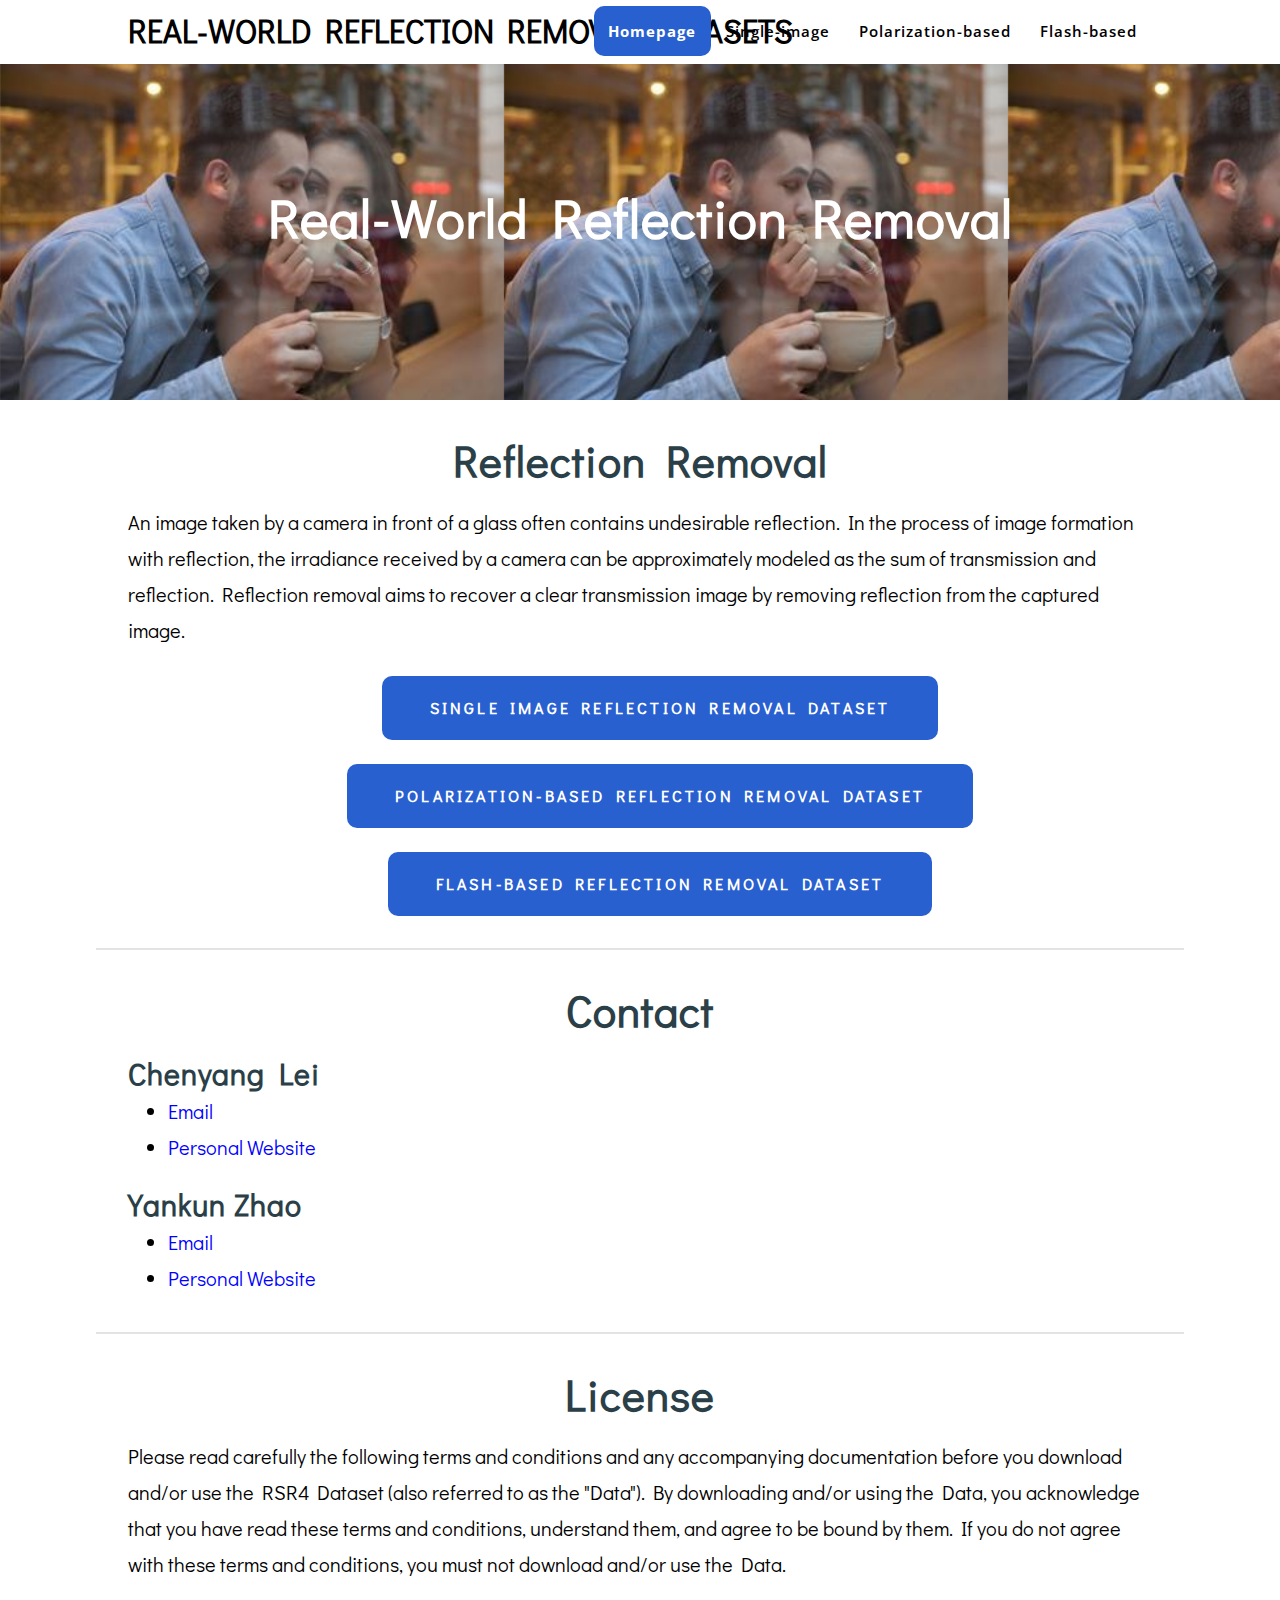
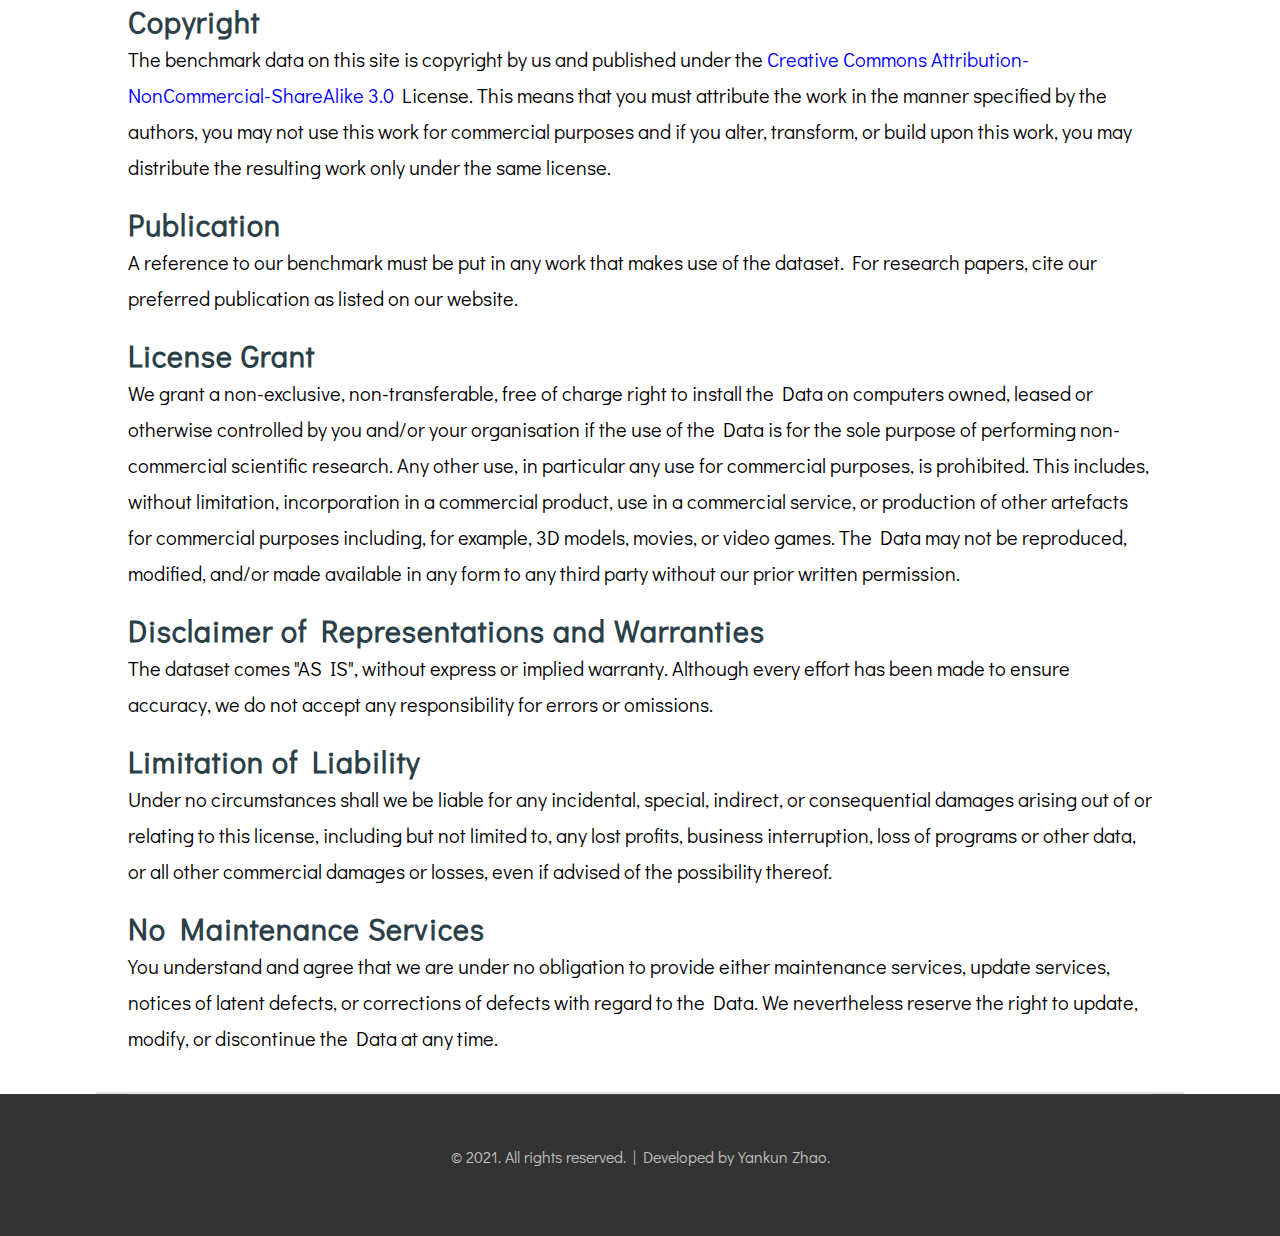
==== commit 3db3e11d: "test1" ====
--- a/index.html
+++ b/index.html
@@ -36,7 +36,7 @@
 		<div id="menu">
 			<ul>
 				<li class="current_page_item"><a href="#header" accesskey="1" title="">Homepage</a></li>
-				<li>
+				<!-- <li>
 					<div class="dropdown">
 						<a class="dropbtn">Dataset</a>
 						<div class="dropdown-content">
@@ -45,9 +45,10 @@
 						    <a style="padding: 10px 0px;" href="Flash-only Dataset.html">Flash-based</a>
 						</div>
 					</div>
-				</li>			
-				<li><a href="#Contact" accesskey="3" title="">Contact</a></li>
-				<li><a href="#License" accesskey="4" title="">License</a></li>
+				</li> -->			
+				<li><a href="#Contact" accesskey="3" title="">Single-image</a></li>
+				<li><a href="#Contact" accesskey="3" title="">Polarization-based</a></li>
+				<li><a href="#License" accesskey="4" title="">Flash-based</a></li>
 			</ul>
 		</div>
 	</div>
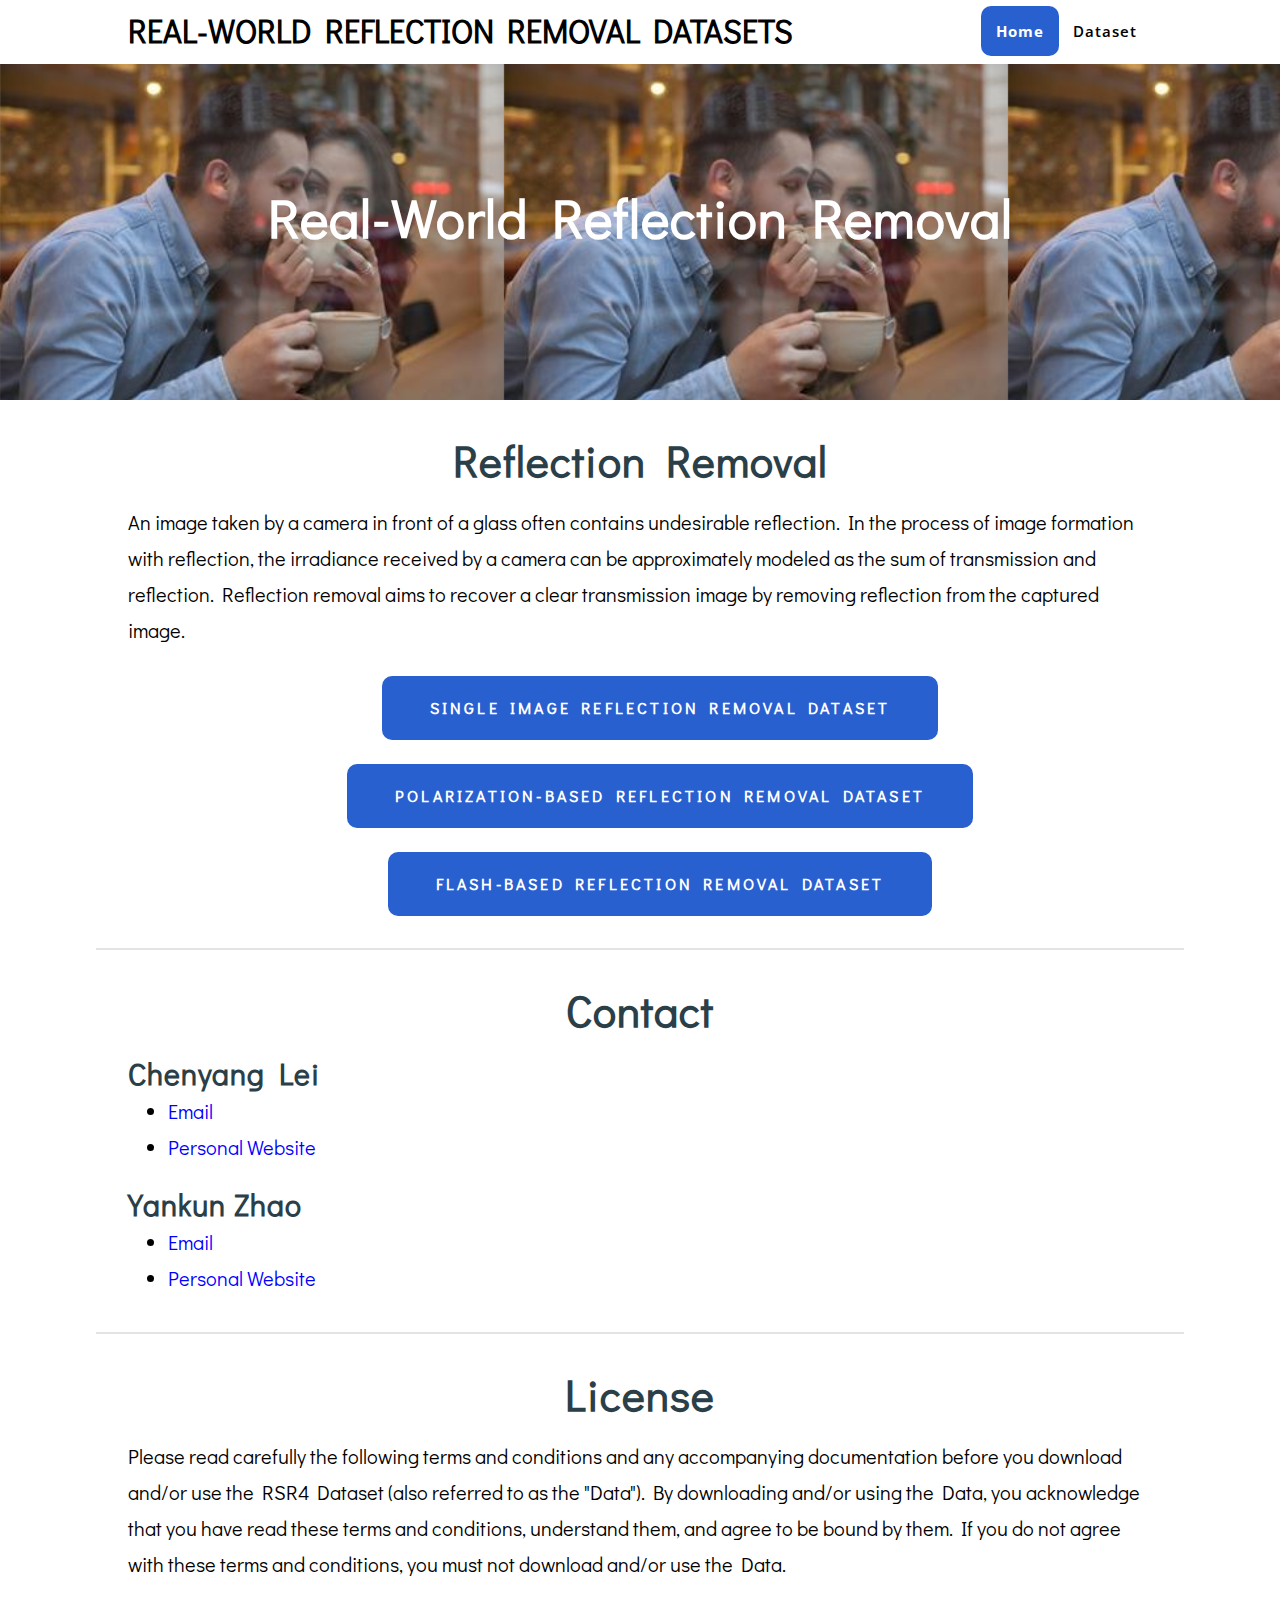
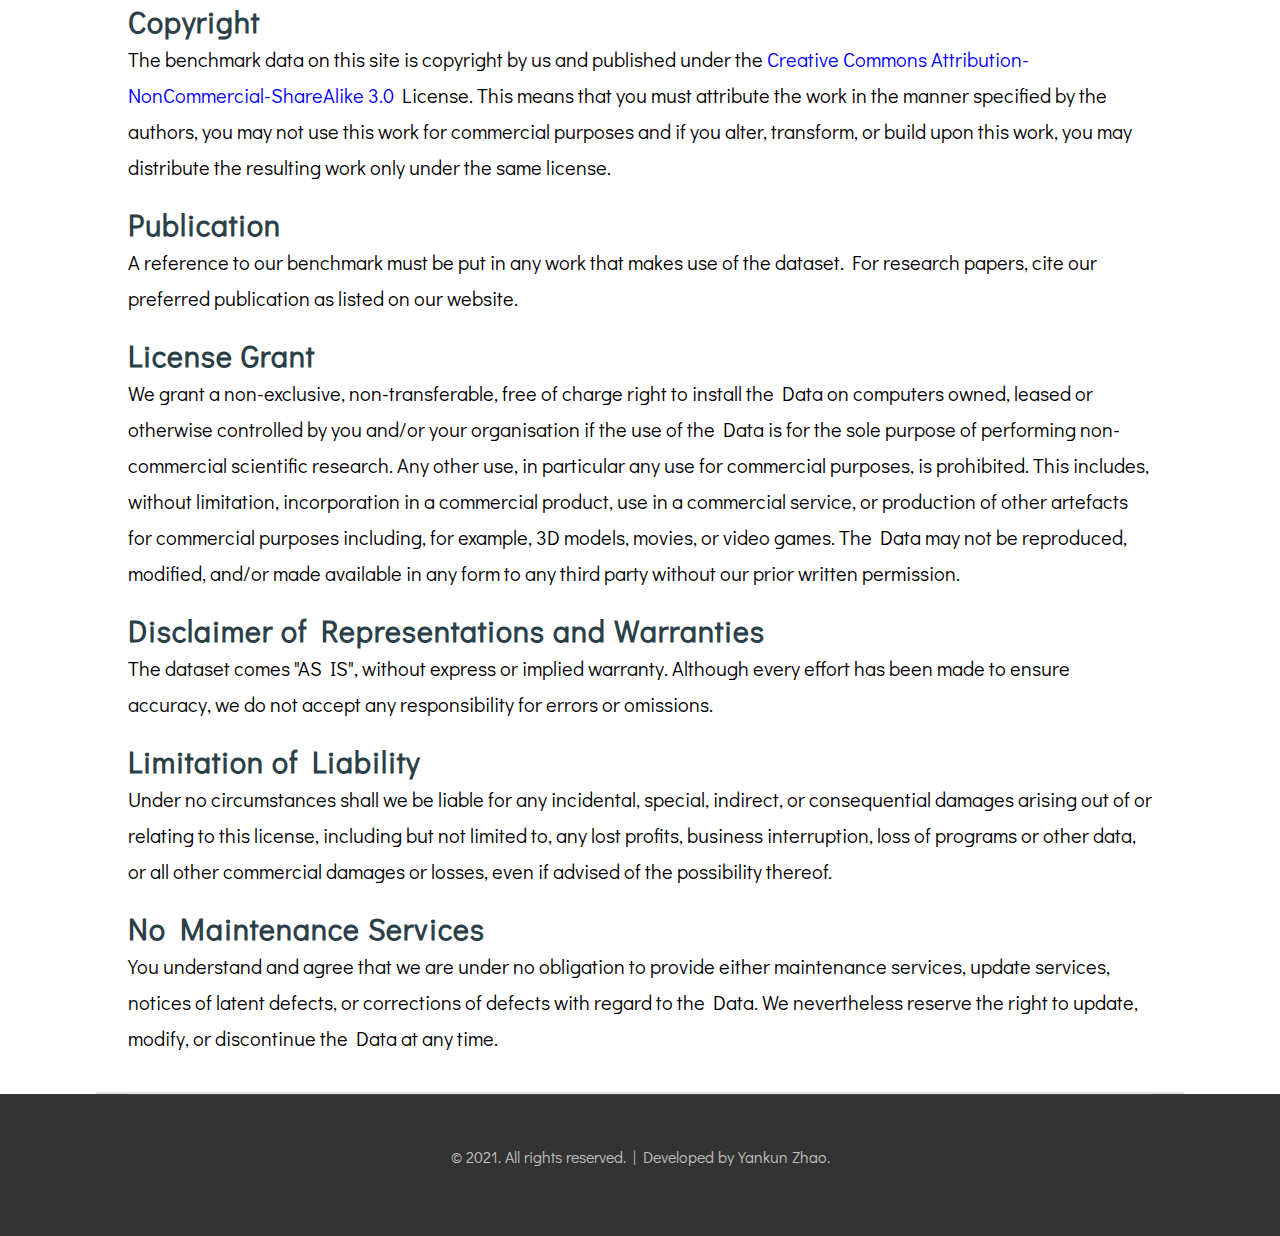
==== commit 4a3f35d6: "Add files via upload" ====
--- a/index.html
+++ b/index.html
@@ -35,8 +35,8 @@
 		</div>
 		<div id="menu">
 			<ul>
-				<li class="current_page_item"><a href="#header" accesskey="1" title="">Homepage</a></li>
-				<!-- <li>
+				<li class="current_page_item"><a href="#header" accesskey="1" title="">Home</a></li>
+				<li>
 					<div class="dropdown">
 						<a class="dropbtn">Dataset</a>
 						<div class="dropdown-content">
@@ -45,10 +45,7 @@
 						    <a style="padding: 10px 0px;" href="Flash-only Dataset.html">Flash-based</a>
 						</div>
 					</div>
-				</li> -->			
-				<li><a href="#Contact" accesskey="3" title="">Single-image</a></li>
-				<li><a href="#Contact" accesskey="3" title="">Polarization-based</a></li>
-				<li><a href="#License" accesskey="4" title="">Flash-based</a></li>
+				</li>			
 			</ul>
 		</div>
 	</div>
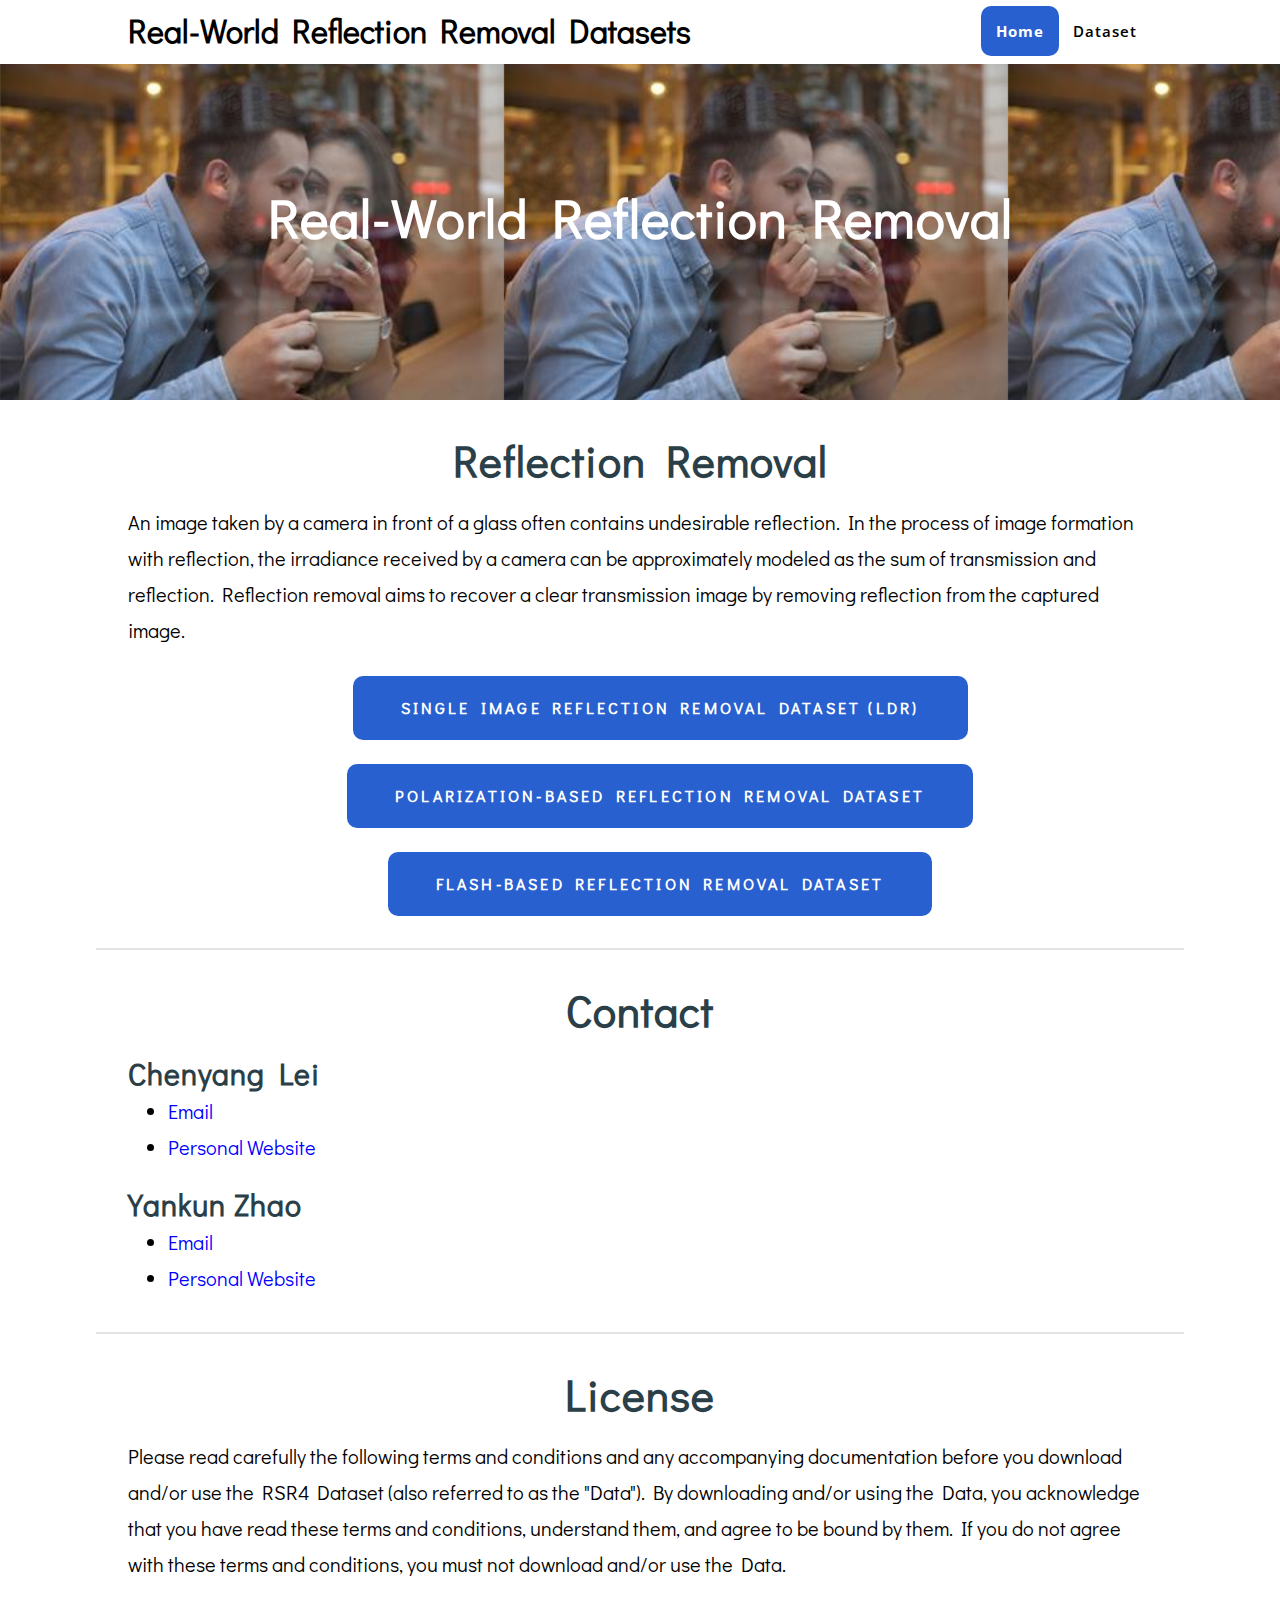
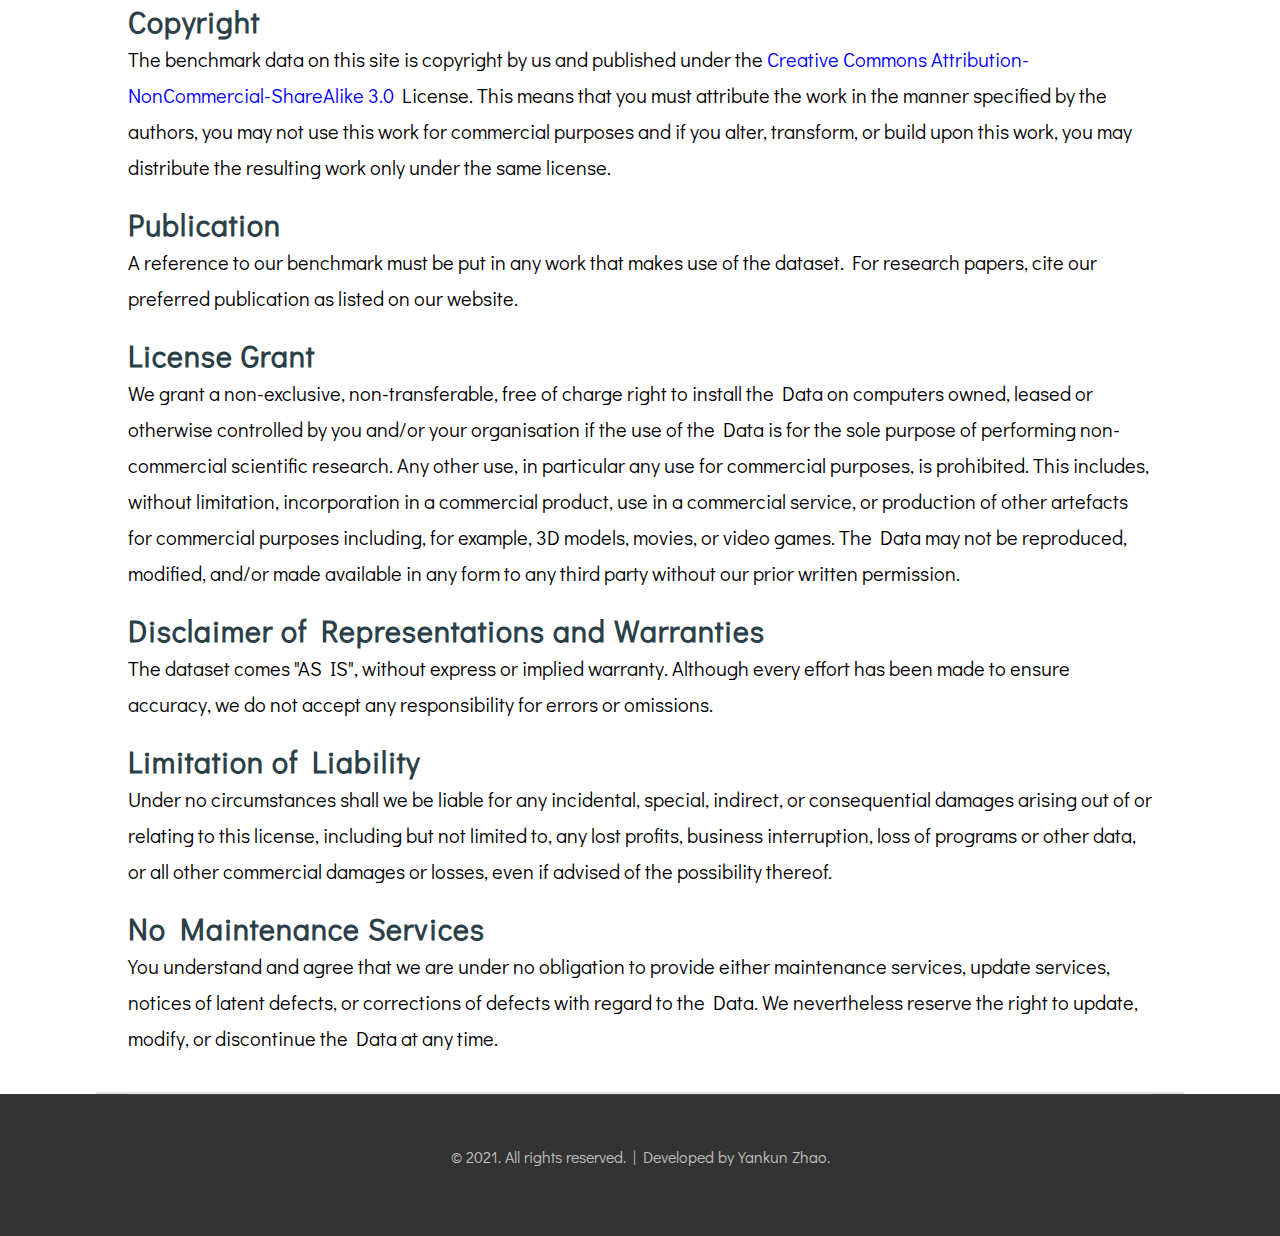
==== commit e592158c: "Update index.html" ====
--- a/index.html
+++ b/index.html
@@ -67,7 +67,7 @@
 		<p style="text-align: left;">An image taken by a camera in front of a glass often contains undesirable reflection. In the process of image formation with reflection, the irradiance received by a camera can be approximately modeled as the sum of transmission and reflection. Reflection removal aims to recover a clear transmission image by removing reflection from the captured image.</p>
 		
 		<ul class="actions">
-			<li><a href="Raw-RGB Dataset.html" class="button">single image reflection removal dataset</a></li>
+			<li><a href="Raw-RGB Dataset.html" class="button">single image reflection removal dataset (LDR)</a></li>
 		</ul>
 		<ul class="actions">
 			<li><a href="Polarized Dataset.html" class="button">polarization-based reflection removal dataset</a></li>
--- a/default.css
+++ b/default.css
@@ -388,7 +388,7 @@
 	{
 		font-family: 'Didact Gothic', sans-serif;
 		text-decoration: none;
-		text-transform: uppercase;
+		/*text-transform: uppercase;*/
 		color: #000000;
 	}
 
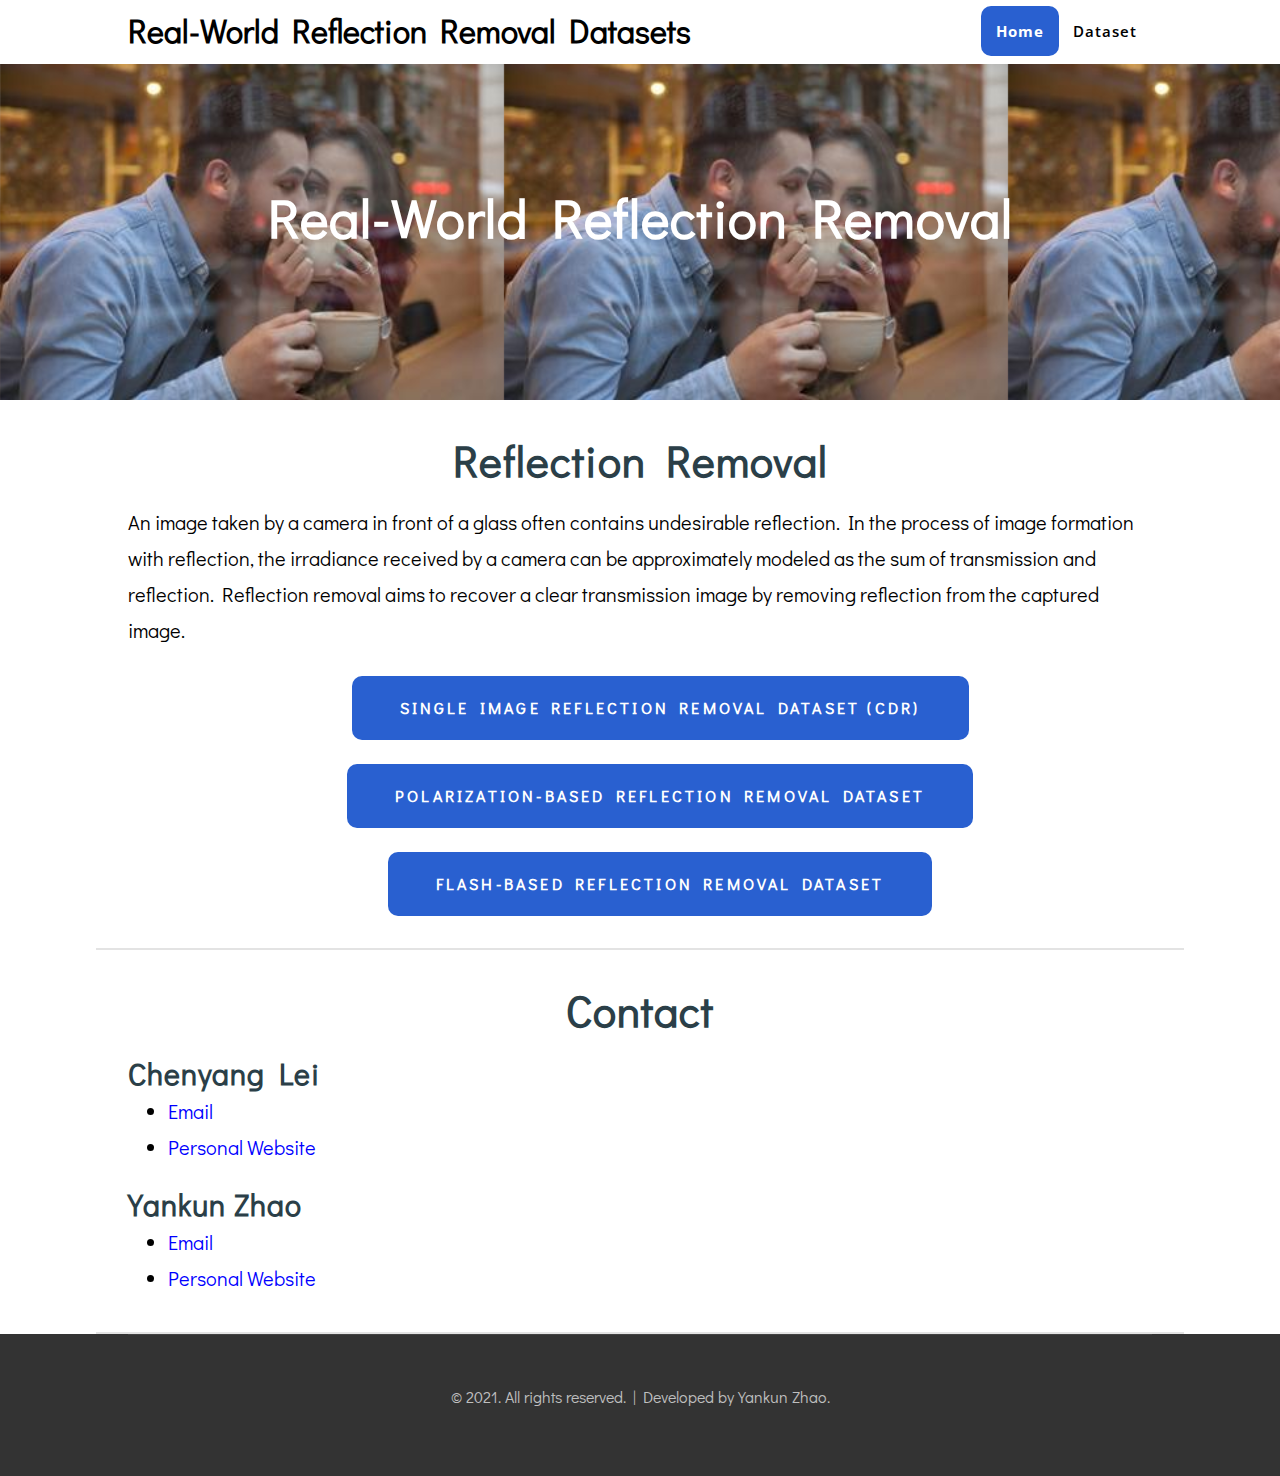
==== commit ad2ceeba: "Add files via upload" ====
--- a/index.html
+++ b/index.html
@@ -67,7 +67,7 @@
 		<p style="text-align: left;">An image taken by a camera in front of a glass often contains undesirable reflection. In the process of image formation with reflection, the irradiance received by a camera can be approximately modeled as the sum of transmission and reflection. Reflection removal aims to recover a clear transmission image by removing reflection from the captured image.</p>
 		
 		<ul class="actions">
-			<li><a href="Raw-RGB Dataset.html" class="button">single image reflection removal dataset (LDR)</a></li>
+			<li><a href="Raw-RGB Dataset.html" class="button">single image reflection removal dataset (CDR)</a></li>
 		</ul>
 		<ul class="actions">
 			<li><a href="Polarized Dataset.html" class="button">polarization-based reflection removal dataset</a></li>
@@ -94,7 +94,7 @@
         <h3 style="margin-block-start: 0em;">Yankun Zhao</h3>
 		<ul style="list-style-type: disc; line-height: 180%; font-size: 20px;">
           <li><a href="mailto:yzhaock@connect.ust.hk">Email</a></li>
-          <li><a href="#">Personal Website</a></li>
+          <li><a href="#https://alexzhao-hugga.github.io/CV_Yankun_ZHAO_20210617.pdf">Personal Website</a></li>
         </ul>       		
 		
 	</div>
@@ -104,7 +104,7 @@
 
 
 
-	<div id="License" class="container" style="border-bottom: 2px solid #E3E3E3;">
+	<!-- <div id="License" class="container" style="border-bottom: 2px solid #E3E3E3;">
 		<div class="title" style="margin-bottom: 1em; text-align: center">
 			<h2>License</h2>
 		</div>
@@ -143,7 +143,7 @@
 		<p style="text-align: left;">You understand and agree that we are under no obligation to provide either maintenance services, update services, notices of latent defects, or corrections of defects with regard to the Data. We nevertheless reserve the right to update, modify, or discontinue the Data at any time.</p> 		
 		
 
-	</div>
+	</div> -->
 </div>
 
 
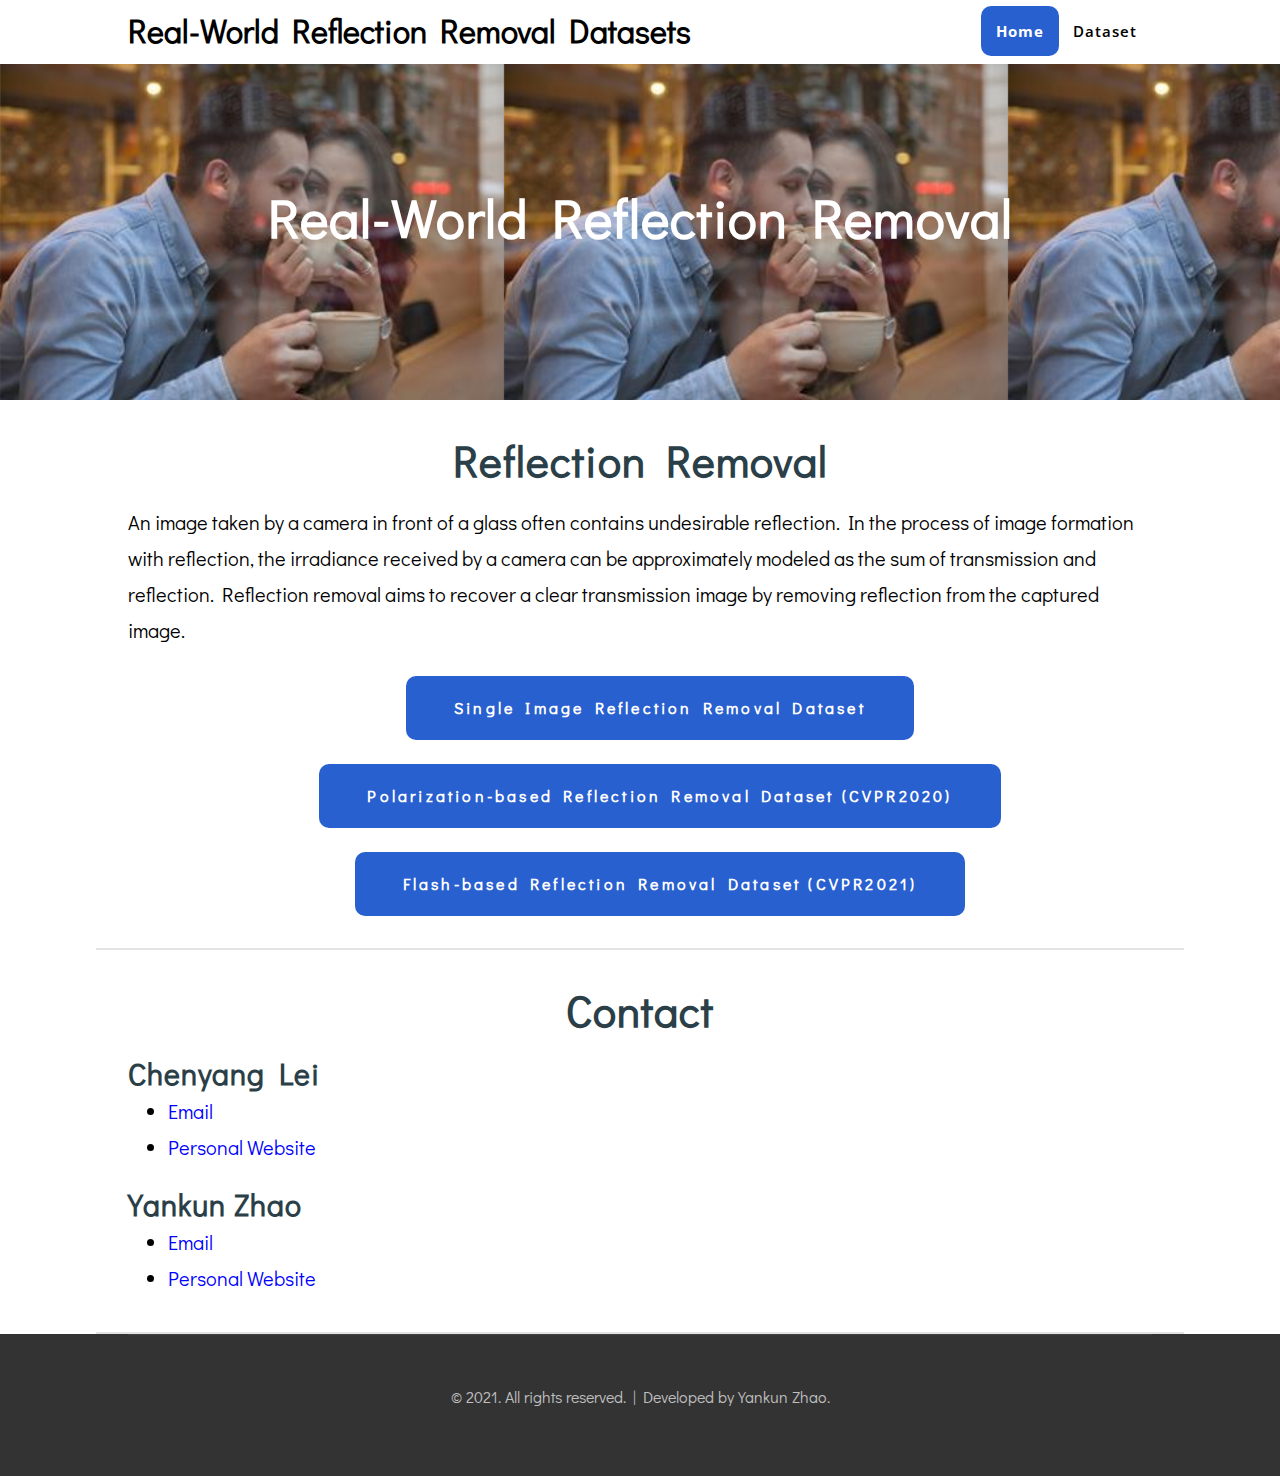
==== commit fb5d1b10: "Update index.html" ====
--- a/index.html
+++ b/index.html
@@ -67,13 +67,13 @@
 		<p style="text-align: left;">An image taken by a camera in front of a glass often contains undesirable reflection. In the process of image formation with reflection, the irradiance received by a camera can be approximately modeled as the sum of transmission and reflection. Reflection removal aims to recover a clear transmission image by removing reflection from the captured image.</p>
 		
 		<ul class="actions">
-			<li><a href="Raw-RGB Dataset.html" class="button">single image reflection removal dataset (CDR)</a></li>
+			<li><a href="Raw-RGB Dataset.html" class="button" style="text-transform: none">Single Image Reflection Removal Dataset</a></li>
 		</ul>
 		<ul class="actions">
-			<li><a href="Polarized Dataset.html" class="button">polarization-based reflection removal dataset</a></li>
+			<li><a href="Polarized Dataset.html" class="button" style="text-transform: none">Polarization-based Reflection Removal Dataset (CVPR2020)</a></li>
 		</ul>
 		<ul class="actions">
-			<li><a href="Flash-only Dataset.html" class="button">flash-based reflection removal dataset</a></li>
+			<li><a href="Flash-only Dataset.html" class="button" style="text-transform: none">Flash-based Reflection Removal Dataset (CVPR2021)</a></li>
 		</ul>
 
 	</div>
@@ -94,7 +94,7 @@
         <h3 style="margin-block-start: 0em;">Yankun Zhao</h3>
 		<ul style="list-style-type: disc; line-height: 180%; font-size: 20px;">
           <li><a href="mailto:yzhaock@connect.ust.hk">Email</a></li>
-          <li><a href="#https://alexzhao-hugga.github.io/CV_Yankun_ZHAO_20210617.pdf">Personal Website</a></li>
+          <li><a href="https://alexzhao-hugga.github.io/CV_Yankun_ZHAO_20210810.pdf">Personal Website</a></li>
         </ul>       		
 		
 	</div>
